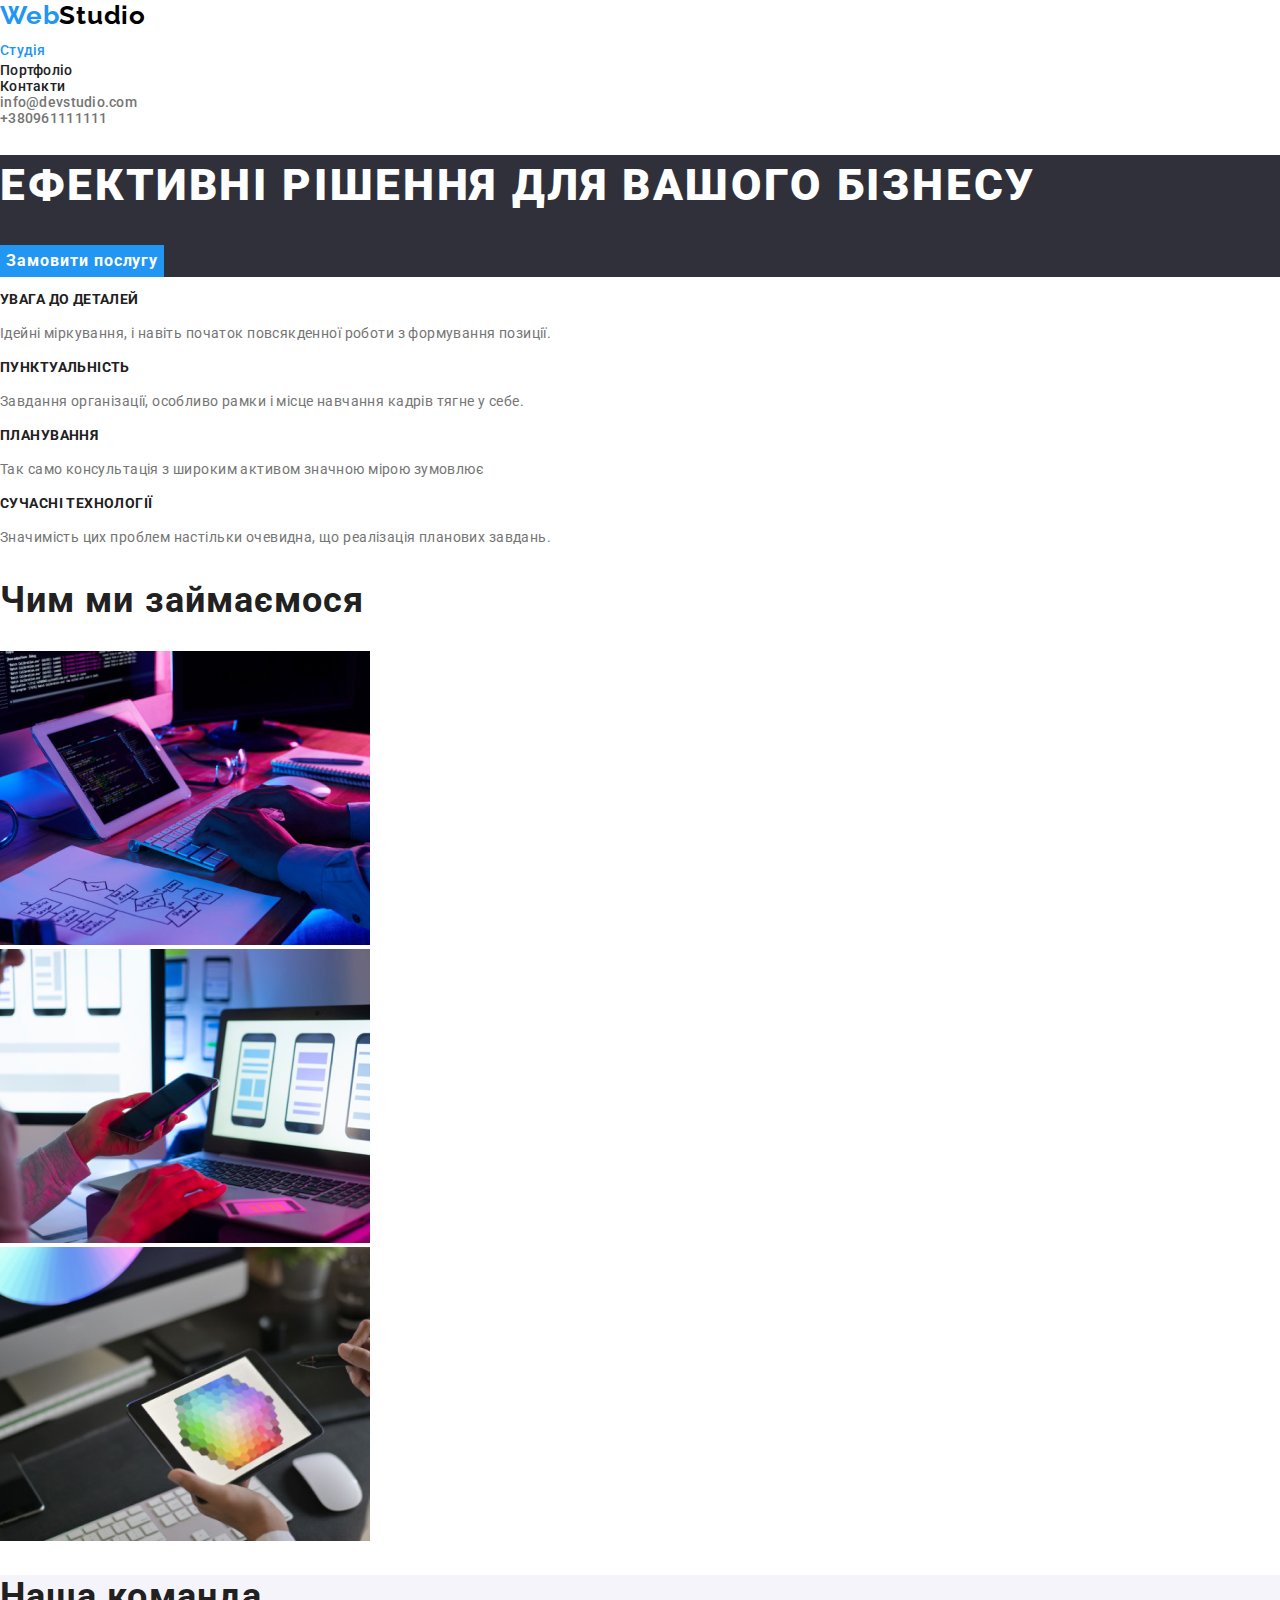
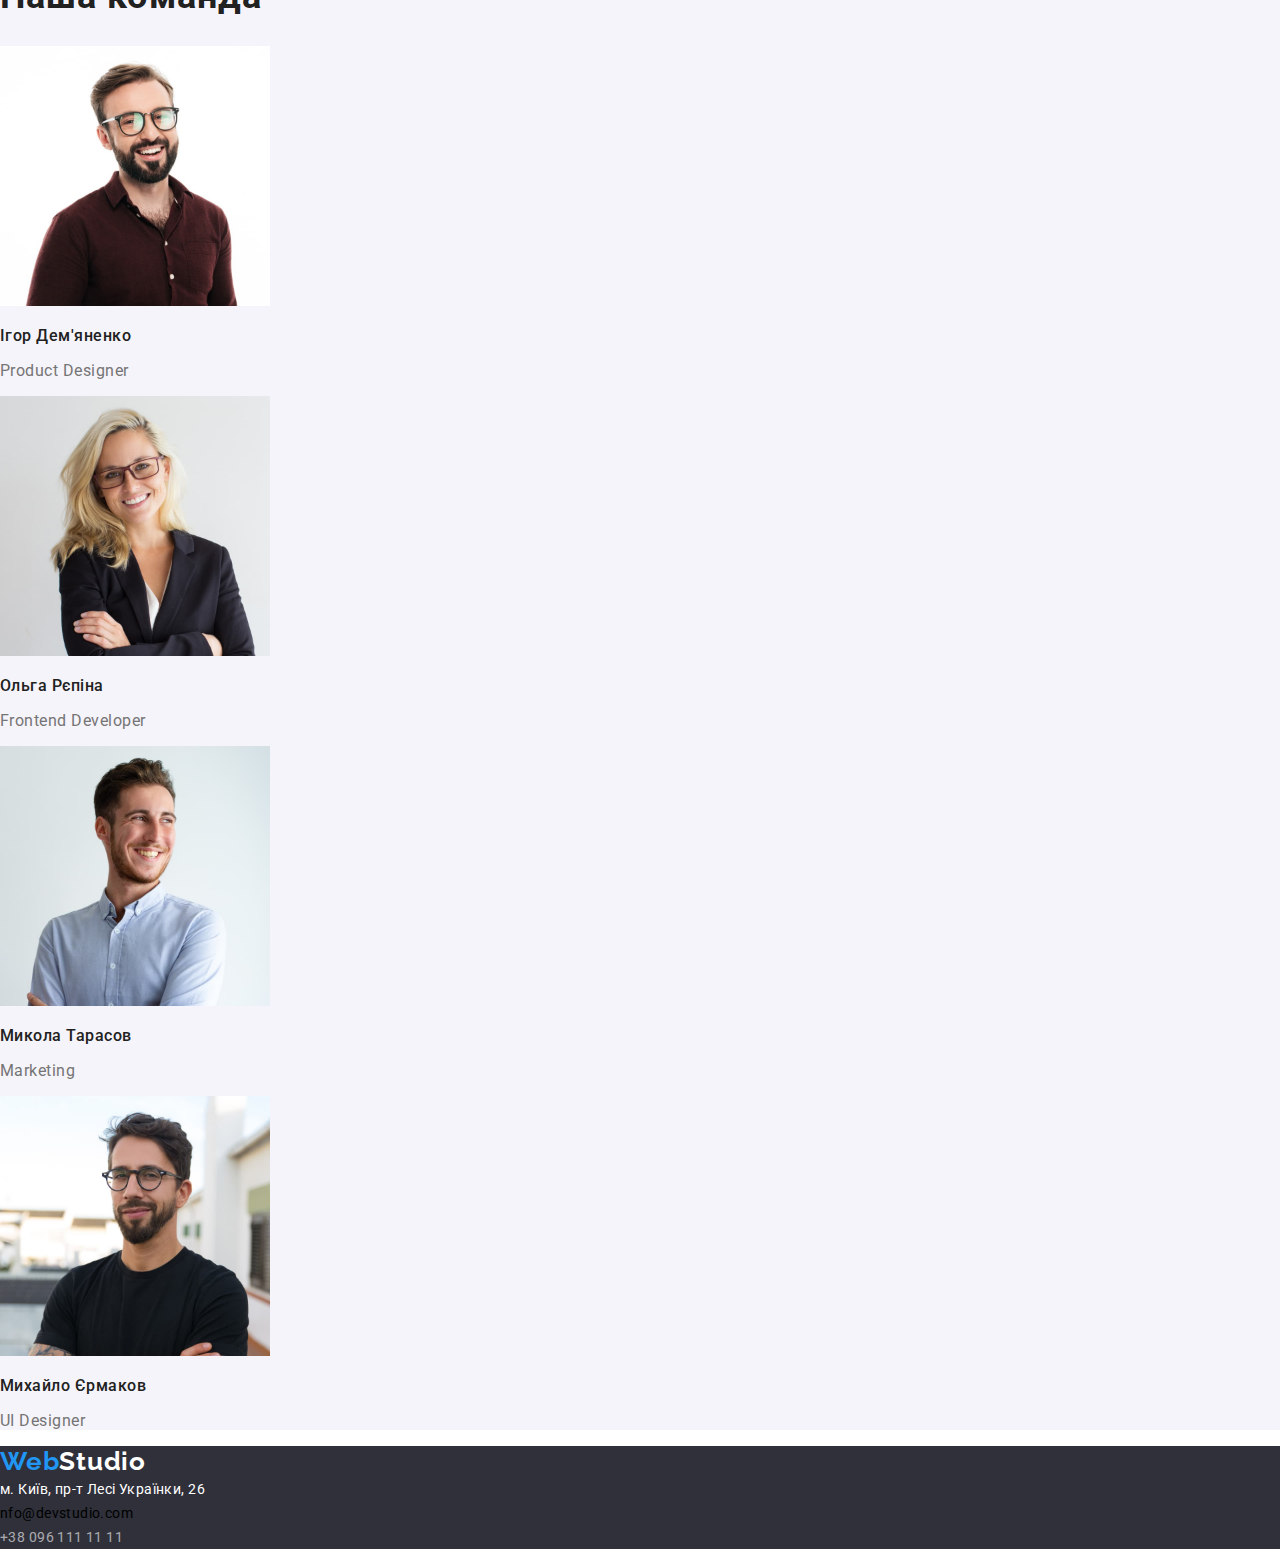
==== index.html @ 54fd188b "Initial commit" ====
<!DOCTYPE html>
<html lang="uk">
<head>
    <meta charset="UTF-8">
    <meta http-equiv="X-UA-Compatible" content="IE=edge">
    <meta name="viewport" content="width=device-width, initial-scale=1.0">
    <title>WebStudio</title>
    <link rel="preconnect" href="https://fonts.googleapis.com">
<link rel="preconnect" href="https://fonts.gstatic.com" crossorigin>
<link href="https://fonts.googleapis.com/css2?family=Raleway:wght@700&family=Roboto:wght@400;500;700;900&family=Tangerine:wght@700&display=swap" rel="stylesheet">
    <link rel="stylesheet" href="./css/styles.css" />
</head>
<body class="page">
   <header class="header">
    <a lang="en" class="logo" href="./index.html" target="_self" rel="noopener noreferrer">
        Web<span class="logo-header">Studio</span> 
    <nav class="nav">      
        <ul class="nav-list list">
            <li class="nav-item"><a class="link current" href="./index.html" target="_self" rel="noopener noreferrer">Студія</a></li>
            <li class="nav-item"><a class="link" href="./portfolio.html" target="_self" rel="noopener noreferrer">Портфоліо</a></li>
            <li class="nav-item"><a class="link" href="#">Контакти</a></li>
        </ul>
    </nav>
        <ul class="header-contacts list">
          <li class="contacts-item"><a class="link header-link"  href="mailto:info@devstudio.com">info@devstudio.com</a></li> 
           <li class="contacts-item"><a class="link"  href="tel:+380961111111">+380961111111</a></li> 
           
        </ul>
   </header>
   <main class="main">
    <section class="hero">
        <h1 class="hero-title">Ефективні рішення для вашого бізнесу</h1>
        <button class="button" type="button" value="">Замовити послугу</button>
    </section>
    <!--features-->
    <section class="features">
      <h2 hidden> Ососбливості</h2>
      <ul class="features-list list">
        <li class="features-item">
          <h3 class="features-subtitle">УВАГА ДО ДЕТАЛЕЙ</h3>
          <p class="text">Ідейні міркування, і навіть початок повсякденної роботи з формування позиції.</p>
        </li>
        <li class="features-item">
          <h3 class="features-subtitle">ПУНКТУАЛЬНІСТЬ</h3>
          <p class="text">Завдання організації, особливо рамки і місце навчання кадрів тягне у себе.</p>
        </li>
        <li class="features-item">
          <h3 class="features-subtitle">ПЛАНУВАННЯ</h3>
          <p class="text">Так само консультація з широким активом значною мірою зумовлює</p>
        </li>
        <li class="features-item">
          <h3 class="features-subtitle">СУЧАСНІ ТЕХНОЛОГІЇ</h3>
          <p class="text">Значимість цих проблем настільки очевидна, що реалізація планових завдань.</p>
        </li>
      </ul>
      </section>
    <!-- about-->
    <section class="about">
        <h2 class="about-title">Чим ми займаємося</h2>
        <ul class="about-list list">
            <li class="about-item">
              <img class="img" 
              src="./images/about/img1.jpg" alt="Пишемо код"
                width="370"
                height="294"/>
            </li>
            <li class="about-item">
              <img class="img" 
              src="./images/about/img2.jpg"
              alt="Создаэмо дизайн"
                width="370"
                height="294"/>
            </li>
            <li class="about-item">
              <img class="img"
              src="./images/about/img3.jpg"
              alt="Синхранізуємо девайси"
                width="370"
                height="294"/>
            </li>
        </ul>
    </section>
        <!-- our team-->
    <section class="team">
    <h2 class="team-title">Наша команда</h2>
    <ul class="team-list list">
        <li class="team-item">
          <img class="img"
            src="./images/our-team/img1.jpg" 
            alt="світловолосий чоловік"
            width="270"
            height="260"/>
            <h3 class="team-name">Ігор Дем'яненко</h3>
            <p class="team-aside" lang="en">Product Designer</p>
        </li>
        <li class="team-item">
            <img class="img"
            src="./images/our-team/img2.jpg" 
            alt="жінка в чорному жакеті"
            width="270"
            height="260"/>
            <h3 class="team-name">Ольга Рєпіна</h3>
            <p class="team-aside" lang="en">Frontend Developer</p>
        </li>
        <li class="team-item">
            <img class="img"
            src="./images/our-team/img3.jpg" 
            alt="чоловік в білій сорочці"
            width="270"
            height="260"/>
            <h3 class="team-name">Микола Тарасов</h3>
            <p class="team-aside" lang="en">Marketing</p>
        </li>
        <li class="team-item">
            <img class="img"
            src="./images/our-team/img4.jpg" 
            alt="темноволосий чоловік в окулярах"
            width="270"
            height="260"/>
            <h3 class="team-name">Михайло Єрмаков</h3>
            <p class="team-aside" lang="en">UI Designer</p>
        </li>
    </ul>
  </section>

    </main>
   
      <footer class="footer">
        <a lang="en" class="logo" href="./index.html" target="_self" rel="noopener noreferrer">
          Web<span class="logo-footer">Studio</span></a>
    
            <address class="contacts-adress">
              <ul class="address-list list">
                <li class="address-item">
                  <a class="link" href="https://goo.gl/maps/aSpXMpWNMVP75BuT6" target="_blank" rel="noopener no referrer"> м.
                    Київ, пр-т Лесі Українки, 26</a>
                </li>
                <li class="address-item-com">
                  <a class="link" href="mailto:info@devstudio.com">nfo@devstudio.com</a>
                </li>
                <li class="address-item-tel">
                    <a class="link" href="tel:+380961111111">+38 096 111 11 11</a>
                  </li>
              </ul>
            </address>
      </footer>
</body>
</html>
---- css/styles.css ----
:root{
    /* fonts */
--main-font:"Roboto",sans-serif;
--secondary-font:"Raleway",sans-serif;
    /* text colors */
--main-text-cl:rgba(33, 33, 33, 1);
--title-cl:rgba(255, 255, 255, 1);
--link-cl: rgba(117, 117, 117, 1);
--link-tel:rgba(255, 255, 255, 0.6);
/* background-color: ; */
--main-bg-cl:rgb(245, 245, 245) ;
--hero-cl: rgba(47, 48, 58, 1);
--team-cl:rgba(245, 244, 250, 1);
--footer-cl:rgba( 47, 48, 58, 1);
/* logo color */
--accent-cl:rgba( 33, 150, 243, 1);
--logo-cl:rgba(0, 0, 0, 1);
/* others */
}

.page {
   font-family: var(--main-font);
   color:var(--main-text-cl) ;
   background-color:var(--title-cl) ;
   margin: auto;
}
a {
    color: currentcolor;
    text-decoration: none;
}

.list {
    list-style: none;
    padding: 0;
    margin: 0;
}
.button {
    cursor: pointer;
}
/* header*/
.header{
    background-color: var(--title-cl);
}
.header .link:hover,
.header .link:focus {
    color: var(--accent-cl);
}
.logo{
    font-family: var(--secondary-font);
    font-size: 26px;
    line-height: calc(31 / 26);
    color: var(--accent-cl);
    font-weight: 700;
    letter-spacing: 0.03em;
}
.logo-header{
color:var(--logo-cl);
}
.nav{}

.nav-list .link.current {
    color: var(--accent-cl);
}
.nav-item{
    font-size: 14px;
    line-height: calc(16 / 14);
    color: var(--main-text-cl);
    font-weight: 500;
    letter-spacing: 0.02em;
}
.header-contacts {
    color: var(--link-cl);
}
.contacts-item{
    font-size: 14px;
    line-height: calc(16 / 14);
    font-weight: 500;
    letter-spacing: 0.02em;}
.main{}
.hero{
    background-color: var(--hero-cl);
}
.hero-title{
    font-size: 44px;
    line-height: calc(60 / 44);
    color: var(--title-cl);
    font-weight: 900;
    letter-spacing: 0.06em;
    text-transform: uppercase;
}
.button{
    background-color: var(--accent-cl);
    font-family: var(--main-font);
    font-size: 16px;
    line-height: calc(30 / 16);
    color: var(--title-cl);
    font-weight: 700;
    letter-spacing: 0.06em;
    border-style: none;
}
.btn-act:active:active,
.btn-act:hover:hover,
.btn-act:focus:focus {
    background-color: var(--accent-cl);
}
/* features */
.features{}
.features-list{}
.features-item{}

.features-subtitle{
    font-size: 14px;
    line-height: calc(16 / 14);
    color: var(--main-text-cl);
    font-weight: 700;
    letter-spacing: 0.03em;
    text-transform:uppercase;}
.text{
    font-size: 14px;
    line-height: calc(24 / 14);
    color: var(--link-cl);
    letter-spacing: 0.03em;}
/* about */
.about{}
.about-title{
    font-size: 36px;
    line-height: calc(42 / 36);
    color: var(--main-text-cl);
    font-weight: 700;
    letter-spacing: 0.03em;
}
.about-list{}  
.about-item {} 

/* our time */
.team{
    background-color: var(--team-cl);
}
.team-title{
    font-size: 36px;
    line-height: calc(42 / 36);
    color: var(--main-text-cl);
    font-weight: 700;
    letter-spacing: 0.03em;
}
.team-list{}
.team-item{}
.team-name{
    font-size: 16px;
    line-height: calc(19 / 16);
    color: var(--main-text-cl);
    font-weight: 500;
    letter-spacing: 0.03em;}
.team-aside{ 
    font-size: 16px;
    line-height: calc(19 / 16);
    color: var(--link-cl);
    letter-spacing: 0.03em;}
/* footer */
.footer{
background-color:var(--footer-cl) ;
}
.logo-footer{
    color: var(--title-cl);}
    
.footer .link:hover,
.footer .link:focus {
        color: var(--accent-cl);
    }
.contacts-adress{}
.address-list{}
.address-item{
    font-size: 14px;
    line-height: calc(24 / 14);
    color: var(--title-cl);
    letter-spacing: 0.03em;
    font-style: normal;
}
.address-item-com{
    color: var(--logo-cl);
    font-style: normal;
    font-weight: 400;
    font-size: 14px;
    line-height: calc(24 / 14);
    letter-spacing: 0.03em;
}
.address-item-tel{
    font-style: normal;
    font-weight: 400;
    font-size: 14px;
    line-height: calc(24 / 14);
    letter-spacing: 0.03em;
    color: var(--link-tel);
}


              /* portfolio*/
 .portfolio{}  
 .portfolio-button{
    cursor: pointer;}           
 .portfolio-btn{
    background-color: var(--team-cl);
    font-size: 16px;
    line-height: calc(26 / 16);
    color: var(--main-text-cl);
    font-weight: 500;
    letter-spacing: 0.03em;
 }
 .btn-act:hover,
 .btn-act:focus,
 .btn-act:active{
    background-color: var(--accent-cl);
 }
 .portfolio-list{

 }
 .portfolio-item{

 }
 .img{}
 .portfolio-heading{
    font-style: normal;
    font-weight: 700;
    font-size: 18px;
    line-height: calc(36/18);
    letter-spacing: 0.06em;
    color: var(--main-text-cl);
 }
 .portfolio-desc{
    font-style: normal;
    font-weight: 400;
    font-size: 16px;
    line-height: calc(30/16);
    letter-spacing: 0.03em;
    color: var(--link-cl);
 }
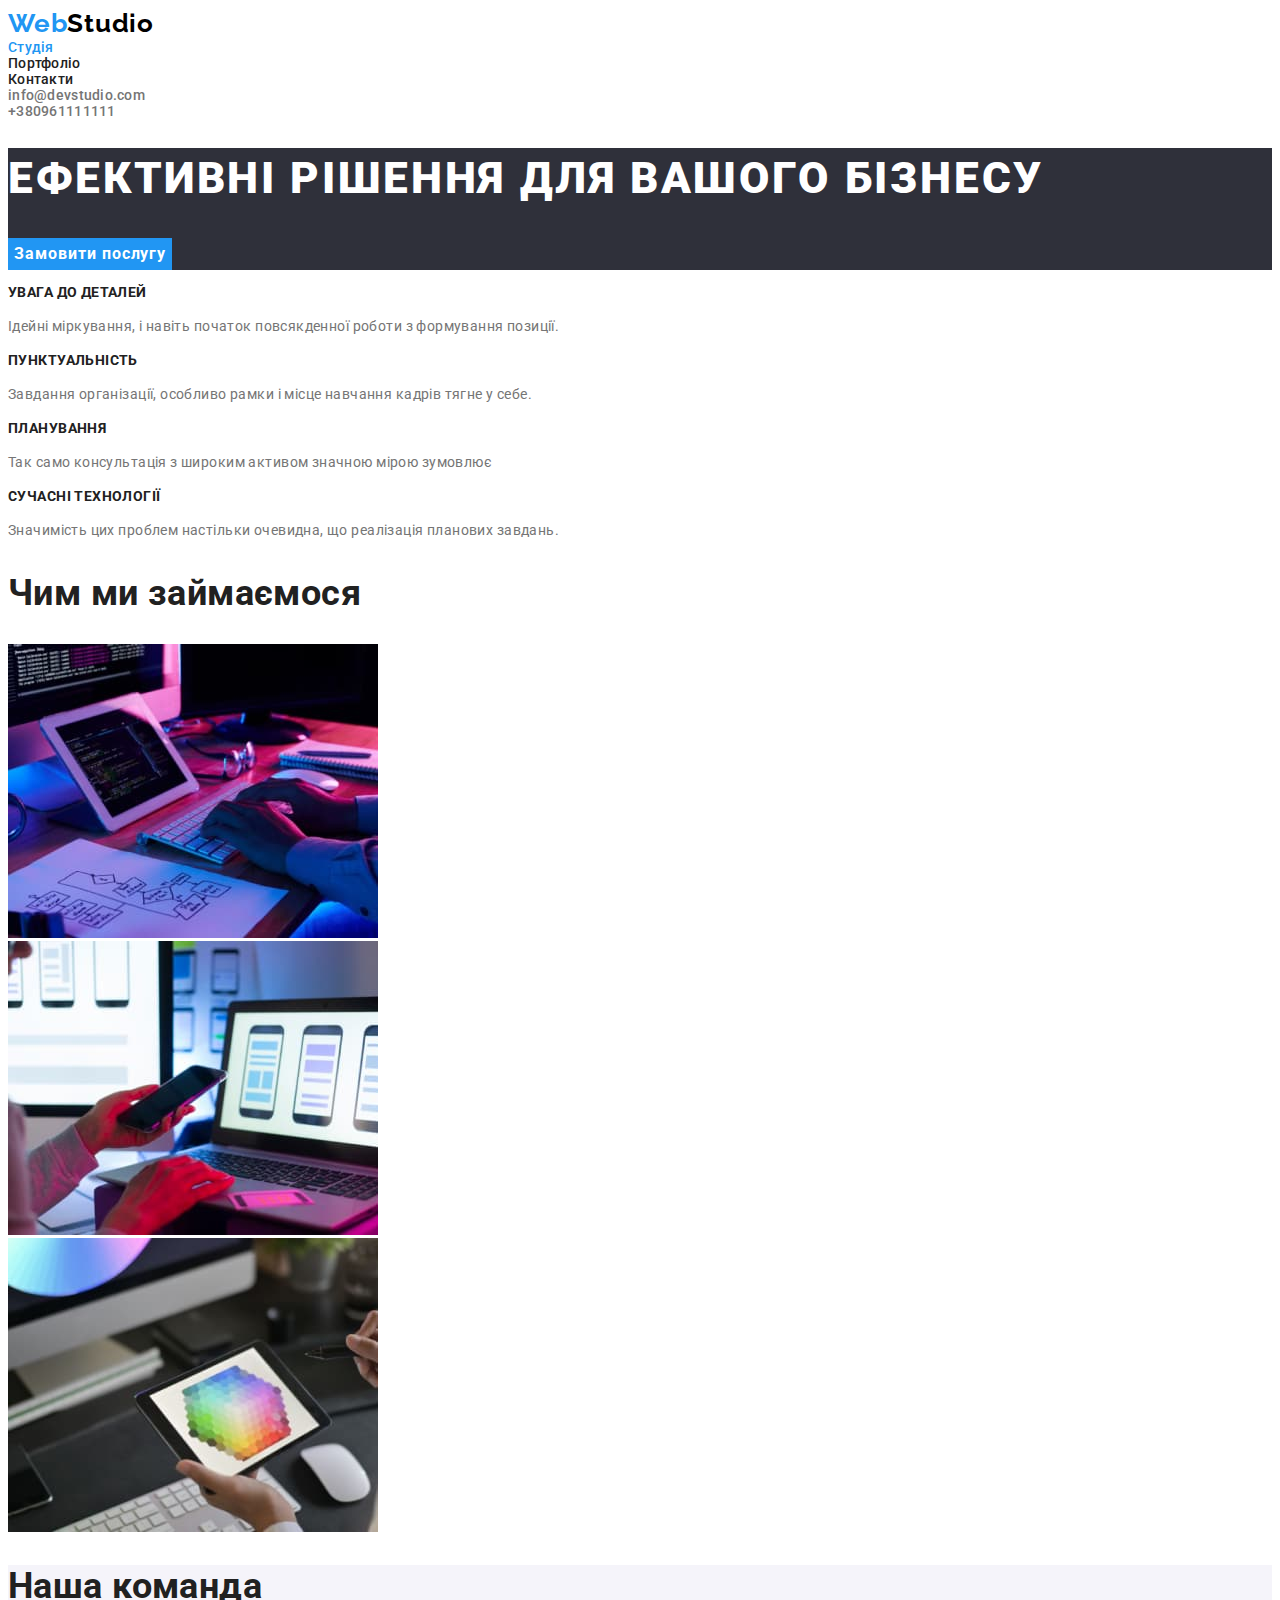
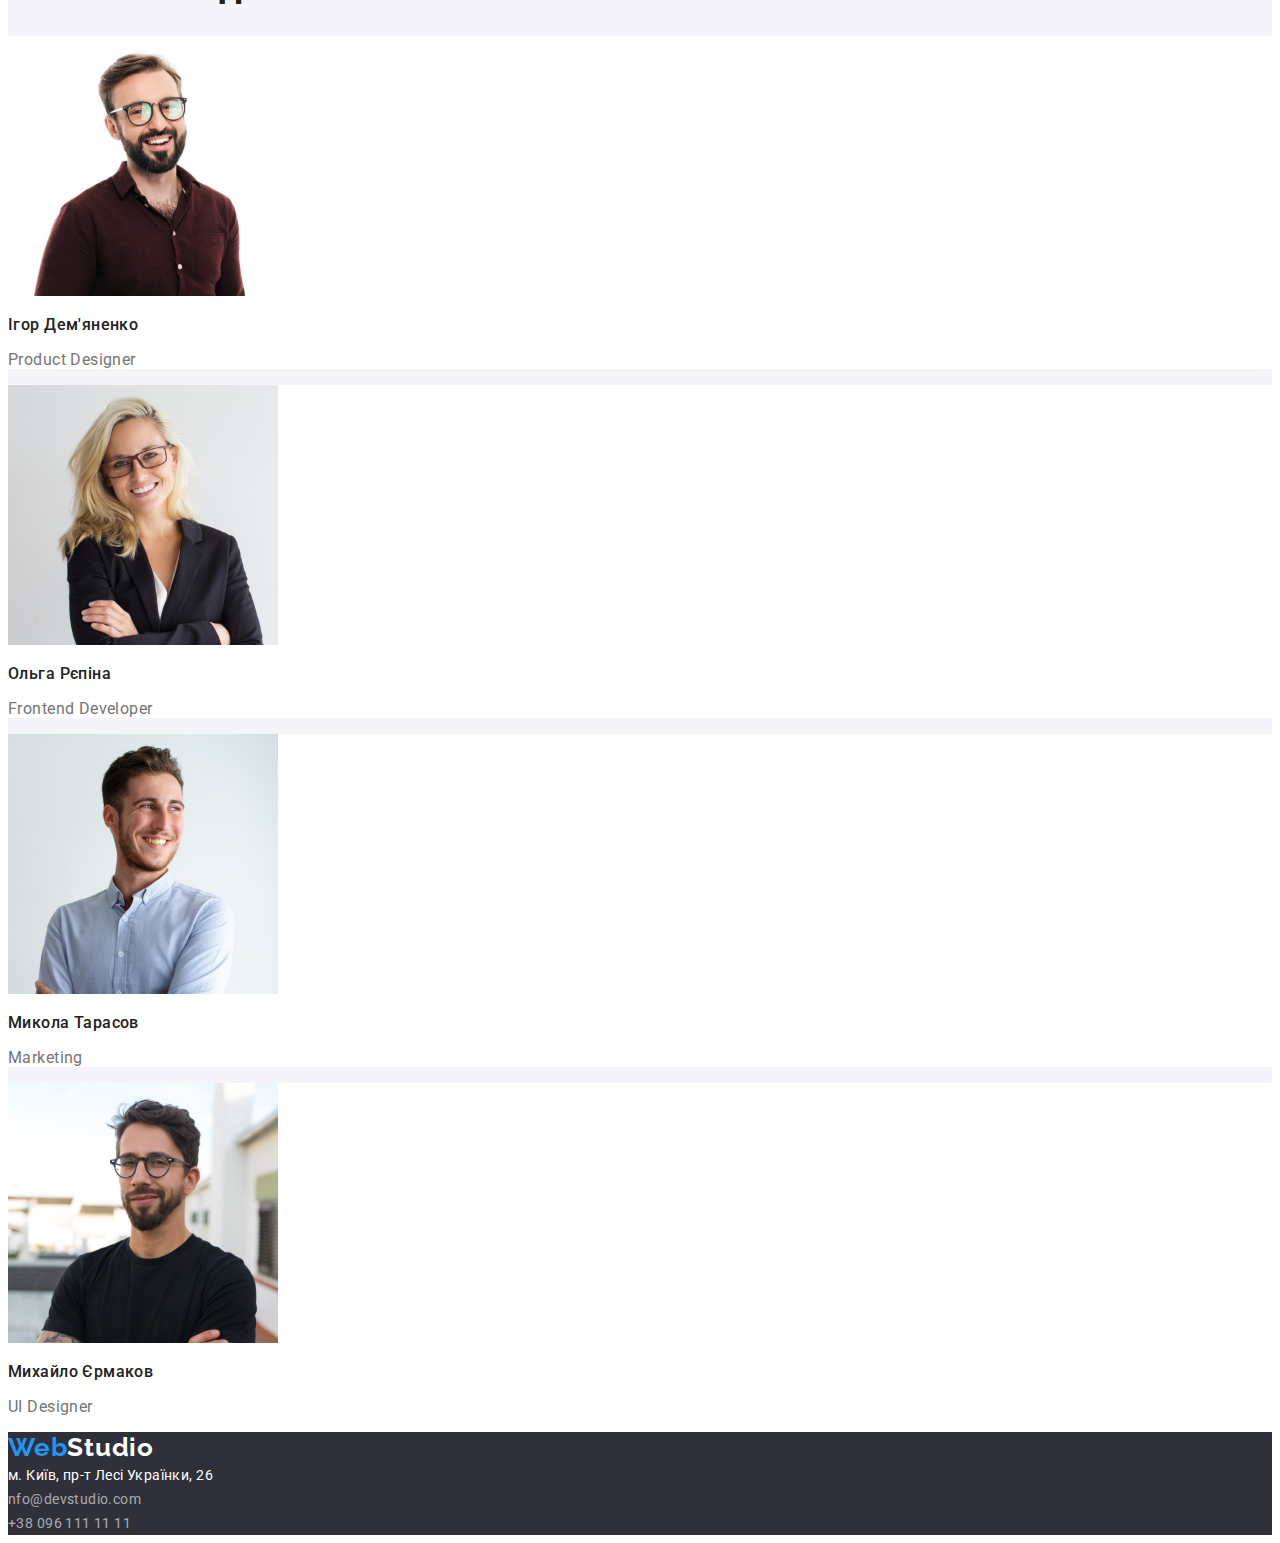
==== commit d277a76b: ")" ====
--- a/index.html
+++ b/index.html
@@ -13,7 +13,7 @@
 <body class="page">
    <header class="header">
     <a lang="en" class="logo" href="./index.html" target="_self" rel="noopener noreferrer">
-        Web<span class="logo-header">Studio</span> 
+        Web<span class="logo-header">Studio</span></a>
     <nav class="nav">      
         <ul class="nav-list list">
             <li class="nav-item"><a class="link current" href="./index.html" target="_self" rel="noopener noreferrer">Студія</a></li>
@@ -30,26 +30,26 @@
    <main class="main">
     <section class="hero">
         <h1 class="hero-title">Ефективні рішення для вашого бізнесу</h1>
-        <button class="button" type="button" value="">Замовити послугу</button>
+        <button class="hero-button" type="button" value="">Замовити послугу</button>
     </section>
     <!--features-->
     <section class="features">
-      <h2 hidden> Ососбливості</h2>
+      <h2 class="visually-hidden"> Ососбливості</h2>
       <ul class="features-list list">
         <li class="features-item">
-          <h3 class="features-subtitle">УВАГА ДО ДЕТАЛЕЙ</h3>
+          <h3 class="features-subtitle">Увага до деталей</h3>
           <p class="text">Ідейні міркування, і навіть початок повсякденної роботи з формування позиції.</p>
         </li>
         <li class="features-item">
-          <h3 class="features-subtitle">ПУНКТУАЛЬНІСТЬ</h3>
+          <h3 class="features-subtitle">Пунктуальність</h3>
           <p class="text">Завдання організації, особливо рамки і місце навчання кадрів тягне у себе.</p>
         </li>
         <li class="features-item">
-          <h3 class="features-subtitle">ПЛАНУВАННЯ</h3>
+          <h3 class="features-subtitle">Планування</h3>
           <p class="text">Так само консультація з широким активом значною мірою зумовлює</p>
         </li>
         <li class="features-item">
-          <h3 class="features-subtitle">СУЧАСНІ ТЕХНОЛОГІЇ</h3>
+          <h3 class="features-subtitle">Сучасні технології</h3>
           <p class="text">Значимість цих проблем настільки очевидна, що реалізація планових завдань.</p>
         </li>
       </ul>
--- a/css/styles.css
+++ b/css/styles.css
@@ -12,17 +12,19 @@
 --hero-cl: rgba(47, 48, 58, 1);
 --team-cl:rgba(245, 244, 250, 1);
 --footer-cl:rgba( 47, 48, 58, 1);
+--act-hero-btn:rgba(24, 140, 232, 1);
 /* logo color */
 --accent-cl:rgba( 33, 150, 243, 1);
 --logo-cl:rgba(0, 0, 0, 1);
 /* others */
 }
 
-.page {
-   font-family: var(--main-font);
-   color:var(--main-text-cl) ;
-   background-color:var(--title-cl) ;
-   margin: auto;
+body {
+    font-size: 14px;
+    font-family:var(--main-font);
+    letter-spacing: 0.03em;
+    color: var(--main-text-cl);
+    background-color: var(--title-cl);
 }
 a {
     color: currentcolor;
@@ -34,9 +36,8 @@
     padding: 0;
     margin: 0;
 }
-.button {
-    cursor: pointer;
-}
+
+    
 /* header*/
 .header{
     background-color: var(--title-cl);
@@ -88,7 +89,7 @@
     letter-spacing: 0.06em;
     text-transform: uppercase;
 }
-.button{
+.hero-button{
     background-color: var(--accent-cl);
     font-family: var(--main-font);
     font-size: 16px;
@@ -97,13 +98,27 @@
     font-weight: 700;
     letter-spacing: 0.06em;
     border-style: none;
-}
-.btn-act:active:active,
-.btn-act:hover:hover,
-.btn-act:focus:focus {
-    background-color: var(--accent-cl);
-}
+    cursor: pointer;
+}
+.hero-button:active,
+.hero-button:hover,
+.hero-button:focus {
+    background-color:var(--act-hero-btn) ;
+}
+
 /* features */
+.visually-hidden{
+        position: absolute;
+        white-space: nowrap;
+        width: 1px;
+        height: 1px;
+        overflow: hidden;
+        border: 0;
+        padding: 0;
+        clip: rect(0 0 0 0);
+        clip-path: inset(50%);
+        margin: -1px;
+    }
 .features{}
 .features-list{}
 .features-item{}
@@ -113,13 +128,12 @@
     line-height: calc(16 / 14);
     color: var(--main-text-cl);
     font-weight: 700;
-    letter-spacing: 0.03em;
     text-transform:uppercase;}
 .text{
     font-size: 14px;
     line-height: calc(24 / 14);
     color: var(--link-cl);
-    letter-spacing: 0.03em;}
+}
 /* about */
 .about{}
 .about-title{
@@ -127,7 +141,6 @@
     line-height: calc(42 / 36);
     color: var(--main-text-cl);
     font-weight: 700;
-    letter-spacing: 0.03em;
 }
 .about-list{}  
 .about-item {} 
@@ -138,24 +151,25 @@
 }
 .team-title{
     font-size: 36px;
-    line-height: calc(42 / 36);
-    color: var(--main-text-cl);
-    font-weight: 700;
-    letter-spacing: 0.03em;
+    line-height: calc(42/36);
+    color: var(--main-text-cl);
+    font-weight: 700;
 }
 .team-list{}
-.team-item{}
+.team-item{
+    background-color:var(--title-cl) ;
+}
 .team-name{
     font-size: 16px;
     line-height: calc(19 / 16);
     color: var(--main-text-cl);
     font-weight: 500;
-    letter-spacing: 0.03em;}
+}
 .team-aside{ 
     font-size: 16px;
     line-height: calc(19 / 16);
     color: var(--link-cl);
-    letter-spacing: 0.03em;}
+    }
 /* footer */
 .footer{
 background-color:var(--footer-cl) ;
@@ -177,7 +191,7 @@
     font-style: normal;
 }
 .address-item-com{
-    color: var(--logo-cl);
+    color: var(--link-tel);
     font-style: normal;
     font-weight: 400;
     font-size: 14px;
@@ -199,17 +213,20 @@
  .portfolio-button{
     cursor: pointer;}           
  .portfolio-btn{
+    font-family:var(--main-font) ;
     background-color: var(--team-cl);
     font-size: 16px;
     line-height: calc(26 / 16);
     color: var(--main-text-cl);
     font-weight: 500;
     letter-spacing: 0.03em;
- }
- .btn-act:hover,
- .btn-act:focus,
- .btn-act:active{
+    cursor: pointer;
+ }
+ .portfolio-btn:hover,
+ .portfolio-btn:focus,
+ .portfolio-btn:active{
     background-color: var(--accent-cl);
+    color:var(--title-cl);
  }
  .portfolio-list{
 
@@ -231,6 +248,5 @@
     font-weight: 400;
     font-size: 16px;
     line-height: calc(30/16);
-    letter-spacing: 0.03em;
     color: var(--link-cl);
  }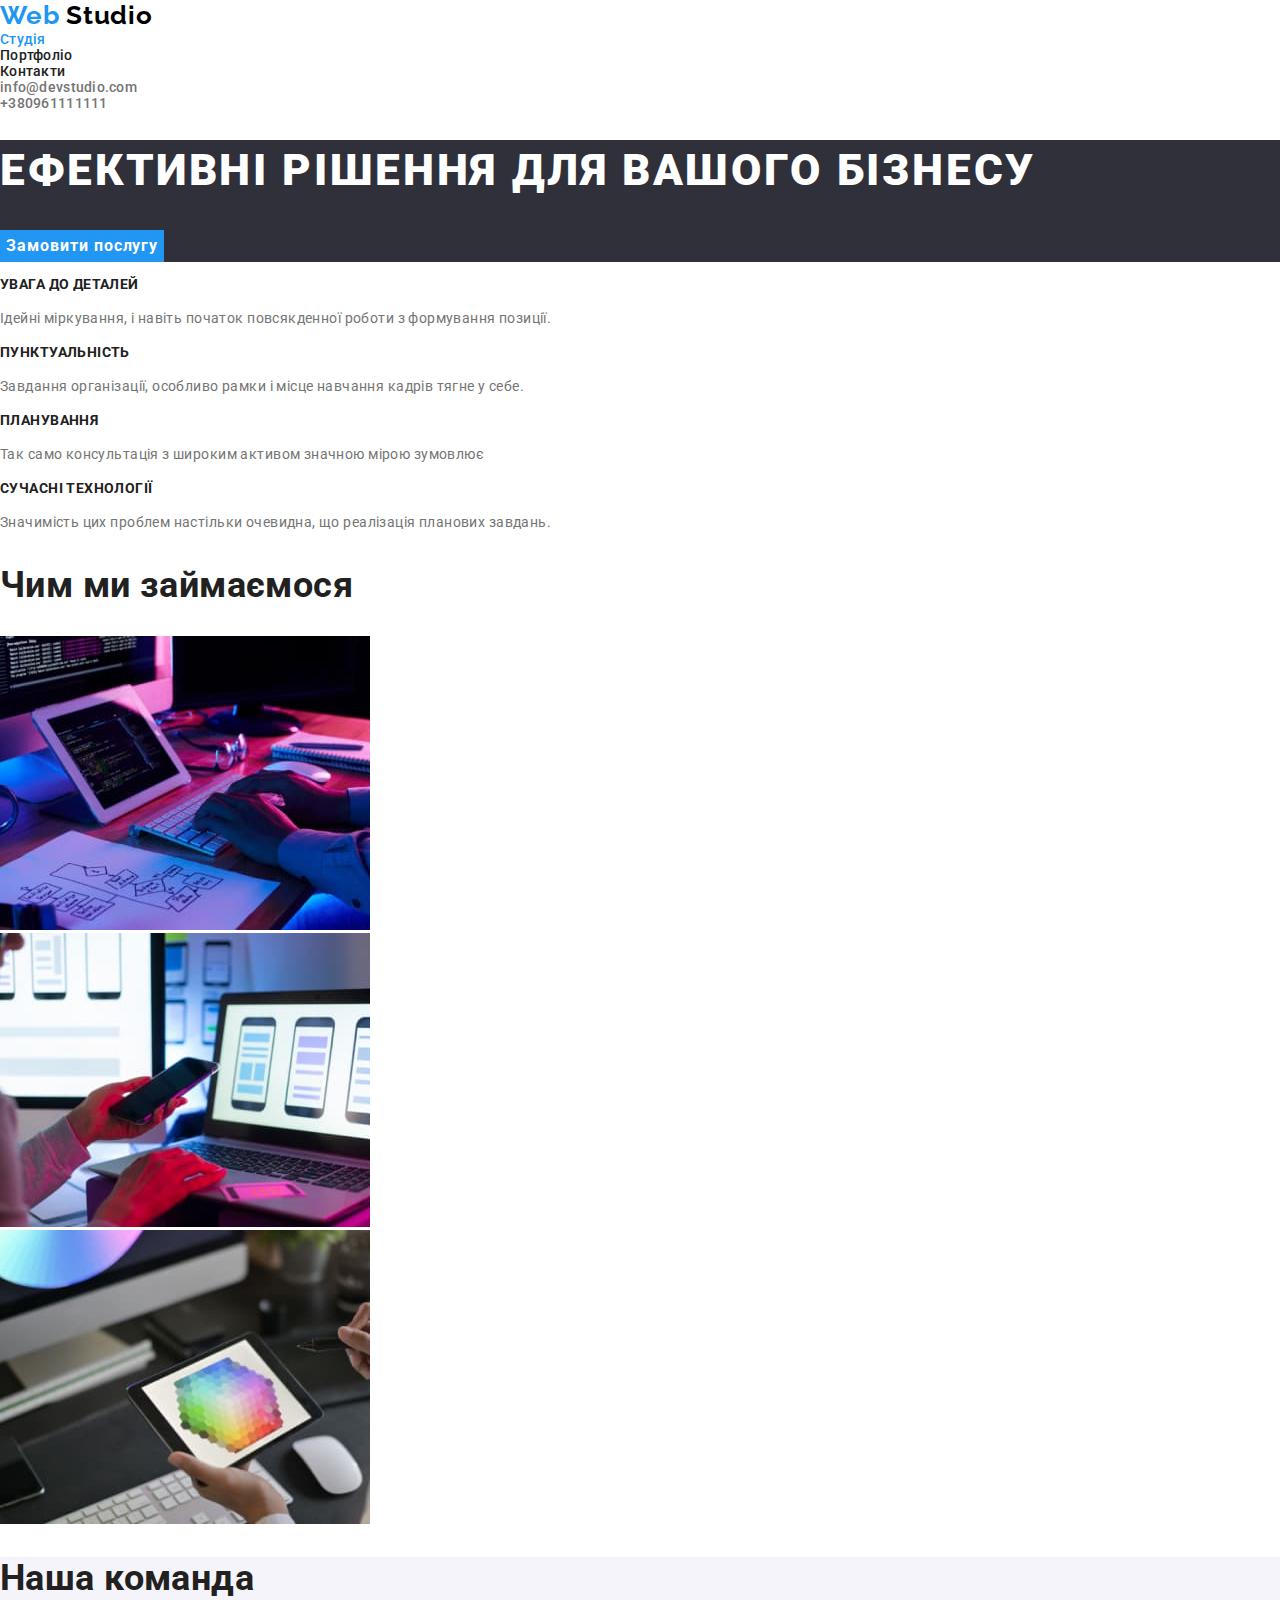
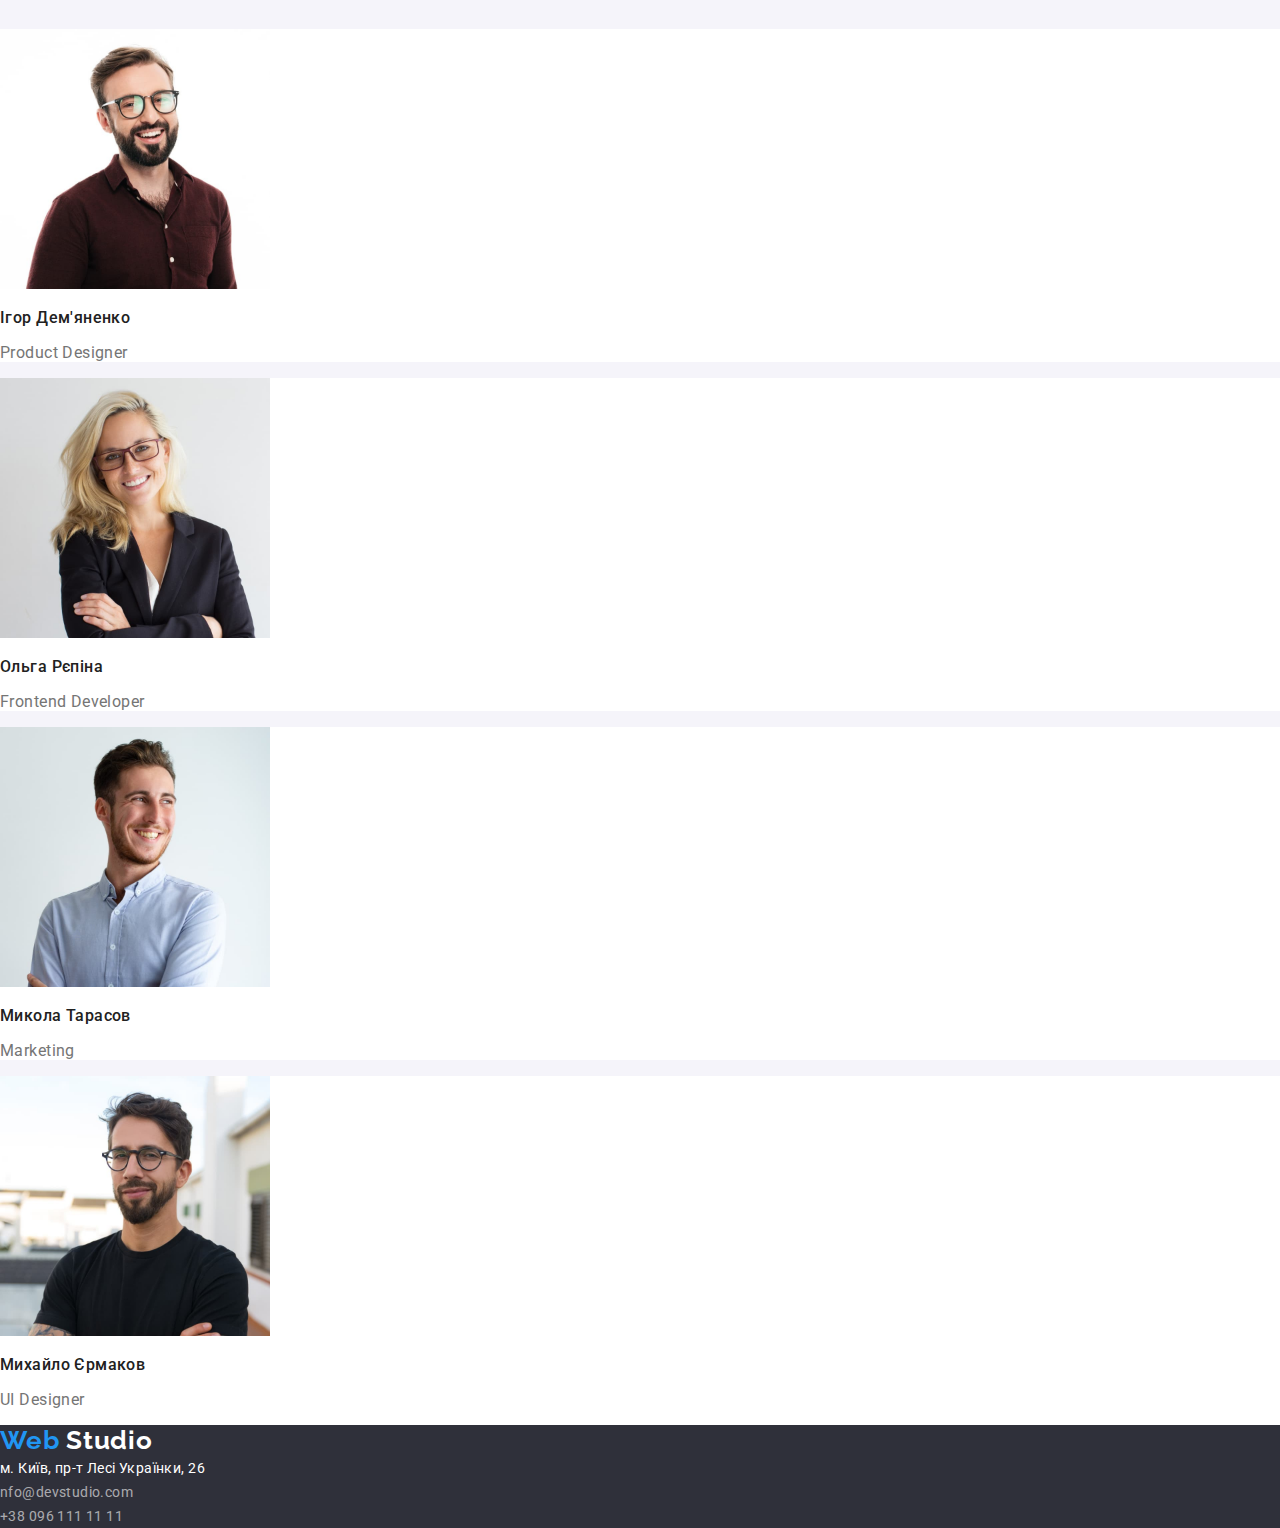
==== commit 362a76c4: "ptettierrc" ====
--- a/index.html
+++ b/index.html
@@ -1,148 +1,194 @@
 <!DOCTYPE html>
 <html lang="uk">
-<head>
-    <meta charset="UTF-8">
-    <meta http-equiv="X-UA-Compatible" content="IE=edge">
-    <meta name="viewport" content="width=device-width, initial-scale=1.0">
+  <head>
+    <meta charset="UTF-8" />
+    <meta http-equiv="X-UA-Compatible" content="IE=edge" />
+    <meta name="viewport" content="width=device-width, initial-scale=1.0" />
     <title>WebStudio</title>
-    <link rel="preconnect" href="https://fonts.googleapis.com">
-<link rel="preconnect" href="https://fonts.gstatic.com" crossorigin>
-<link href="https://fonts.googleapis.com/css2?family=Raleway:wght@700&family=Roboto:wght@400;500;700;900&family=Tangerine:wght@700&display=swap" rel="stylesheet">
+    <link rel="preconnect" href="https://fonts.googleapis.com" />
+    <link rel="preconnect" href="https://fonts.gstatic.com" crossorigin />
+    <link
+      href="https://fonts.googleapis.com/css2?family=Raleway:wght@700&family=Roboto:wght@400;500;700;900&family=Tangerine:wght@700&display=swap"
+      rel="stylesheet"
+    />
+    <link
+      rel="stylesheet"
+      href="https://cdnjs.cloudflare.com/ajax/libs/modern-normalize/1.1.0/modern-normalize.min.css"
+    />
     <link rel="stylesheet" href="./css/styles.css" />
-</head>
-<body class="page">
-   <header class="header">
-    <a lang="en" class="logo" href="./index.html" target="_self" rel="noopener noreferrer">
-        Web<span class="logo-header">Studio</span></a>
-    <nav class="nav">      
+  </head>
+  <body class="page">
+    <header class="header">
+      <a lang="en" class="logo" href="./index.html" target="_self" rel="noopener noreferrer">
+        Web
+        <span class="logo-header">Studio</span>
+      </a>
+      <nav class="nav">
         <ul class="nav-list list">
-            <li class="nav-item"><a class="link current" href="./index.html" target="_self" rel="noopener noreferrer">Студія</a></li>
-            <li class="nav-item"><a class="link" href="./portfolio.html" target="_self" rel="noopener noreferrer">Портфоліо</a></li>
-            <li class="nav-item"><a class="link" href="#">Контакти</a></li>
+          <li class="nav-item">
+            <a class="link current" href="./index.html" target="_self" rel="noopener noreferrer">
+              Студія
+            </a>
+          </li>
+          <li class="nav-item">
+            <a class="link" href="./portfolio.html" target="_self" rel="noopener noreferrer">
+              Портфоліо
+            </a>
+          </li>
+          <li class="nav-item"><a class="link" href="#">Контакти</a></li>
         </ul>
-    </nav>
-        <ul class="header-contacts list">
-          <li class="contacts-item"><a class="link header-link"  href="mailto:info@devstudio.com">info@devstudio.com</a></li> 
-           <li class="contacts-item"><a class="link"  href="tel:+380961111111">+380961111111</a></li> 
-           
-        </ul>
-   </header>
-   <main class="main">
-    <section class="hero">
+      </nav>
+      <ul class="header-contacts list">
+        <li class="contacts-item">
+          <a class="link header-link" href="mailto:info@devstudio.com">info@devstudio.com</a>
+        </li>
+        <li class="contacts-item"><a class="link" href="tel:+380961111111">+380961111111</a></li>
+      </ul>
+    </header>
+    <main class="main">
+      <section class="hero">
         <h1 class="hero-title">Ефективні рішення для вашого бізнесу</h1>
         <button class="hero-button" type="button" value="">Замовити послугу</button>
-    </section>
-    <!--features-->
-    <section class="features">
-      <h2 class="visually-hidden"> Ососбливості</h2>
-      <ul class="features-list list">
-        <li class="features-item">
-          <h3 class="features-subtitle">Увага до деталей</h3>
-          <p class="text">Ідейні міркування, і навіть початок повсякденної роботи з формування позиції.</p>
-        </li>
-        <li class="features-item">
-          <h3 class="features-subtitle">Пунктуальність</h3>
-          <p class="text">Завдання організації, особливо рамки і місце навчання кадрів тягне у себе.</p>
-        </li>
-        <li class="features-item">
-          <h3 class="features-subtitle">Планування</h3>
-          <p class="text">Так само консультація з широким активом значною мірою зумовлює</p>
-        </li>
-        <li class="features-item">
-          <h3 class="features-subtitle">Сучасні технології</h3>
-          <p class="text">Значимість цих проблем настільки очевидна, що реалізація планових завдань.</p>
-        </li>
-      </ul>
       </section>
-    <!-- about-->
-    <section class="about">
+      <!--features-->
+      <section class="features">
+        <h2 class="visually-hidden">Ососбливості</h2>
+        <ul class="features-list list">
+          <li class="features-item">
+            <h3 class="features-subtitle">Увага до деталей</h3>
+            <p class="text">
+              Ідейні міркування, і навіть початок повсякденної роботи з формування позиції.
+            </p>
+          </li>
+          <li class="features-item">
+            <h3 class="features-subtitle">Пунктуальність</h3>
+            <p class="text">
+              Завдання організації, особливо рамки і місце навчання кадрів тягне у себе.
+            </p>
+          </li>
+          <li class="features-item">
+            <h3 class="features-subtitle">Планування</h3>
+            <p class="text">Так само консультація з широким активом значною мірою зумовлює</p>
+          </li>
+          <li class="features-item">
+            <h3 class="features-subtitle">Сучасні технології</h3>
+            <p class="text">
+              Значимість цих проблем настільки очевидна, що реалізація планових завдань.
+            </p>
+          </li>
+        </ul>
+      </section>
+      <!-- about-->
+      <section class="about">
         <h2 class="about-title">Чим ми займаємося</h2>
         <ul class="about-list list">
-            <li class="about-item">
-              <img class="img" 
-              src="./images/about/img1.jpg" alt="Пишемо код"
-                width="370"
-                height="294"/>
-            </li>
-            <li class="about-item">
-              <img class="img" 
+          <li class="about-item">
+            <img
+              class="img"
+              src="./images/about/img1.jpg"
+              alt="Пишемо код"
+              width="370"
+              height="294"
+            />
+          </li>
+          <li class="about-item">
+            <img
+              class="img"
               src="./images/about/img2.jpg"
               alt="Создаэмо дизайн"
-                width="370"
-                height="294"/>
-            </li>
-            <li class="about-item">
-              <img class="img"
+              width="370"
+              height="294"
+            />
+          </li>
+          <li class="about-item">
+            <img
+              class="img"
               src="./images/about/img3.jpg"
               alt="Синхранізуємо девайси"
-                width="370"
-                height="294"/>
-            </li>
+              width="370"
+              height="294"
+            />
+          </li>
         </ul>
-    </section>
-        <!-- our team-->
-    <section class="team">
-    <h2 class="team-title">Наша команда</h2>
-    <ul class="team-list list">
-        <li class="team-item">
-          <img class="img"
-            src="./images/our-team/img1.jpg" 
-            alt="світловолосий чоловік"
-            width="270"
-            height="260"/>
+      </section>
+      <!-- our team-->
+      <section class="team">
+        <h2 class="team-title">Наша команда</h2>
+        <ul class="team-list list">
+          <li class="team-item">
+            <img
+              class="img"
+              src="./images/our-team/img1.jpg"
+              alt="світловолосий чоловік"
+              width="270"
+              height="260"
+            />
             <h3 class="team-name">Ігор Дем'яненко</h3>
             <p class="team-aside" lang="en">Product Designer</p>
-        </li>
-        <li class="team-item">
-            <img class="img"
-            src="./images/our-team/img2.jpg" 
-            alt="жінка в чорному жакеті"
-            width="270"
-            height="260"/>
+          </li>
+          <li class="team-item">
+            <img
+              class="img"
+              src="./images/our-team/img2.jpg"
+              alt="жінка в чорному жакеті"
+              width="270"
+              height="260"
+            />
             <h3 class="team-name">Ольга Рєпіна</h3>
             <p class="team-aside" lang="en">Frontend Developer</p>
-        </li>
-        <li class="team-item">
-            <img class="img"
-            src="./images/our-team/img3.jpg" 
-            alt="чоловік в білій сорочці"
-            width="270"
-            height="260"/>
+          </li>
+          <li class="team-item">
+            <img
+              class="img"
+              src="./images/our-team/img3.jpg"
+              alt="чоловік в білій сорочці"
+              width="270"
+              height="260"
+            />
             <h3 class="team-name">Микола Тарасов</h3>
             <p class="team-aside" lang="en">Marketing</p>
-        </li>
-        <li class="team-item">
-            <img class="img"
-            src="./images/our-team/img4.jpg" 
-            alt="темноволосий чоловік в окулярах"
-            width="270"
-            height="260"/>
+          </li>
+          <li class="team-item">
+            <img
+              class="img"
+              src="./images/our-team/img4.jpg"
+              alt="темноволосий чоловік в окулярах"
+              width="270"
+              height="260"
+            />
             <h3 class="team-name">Михайло Єрмаков</h3>
             <p class="team-aside" lang="en">UI Designer</p>
-        </li>
-    </ul>
-  </section>
+          </li>
+        </ul>
+      </section>
+    </main>
 
-    </main>
-   
-      <footer class="footer">
-        <a lang="en" class="logo" href="./index.html" target="_self" rel="noopener noreferrer">
-          Web<span class="logo-footer">Studio</span></a>
-    
-            <address class="contacts-adress">
-              <ul class="address-list list">
-                <li class="address-item">
-                  <a class="link" href="https://goo.gl/maps/aSpXMpWNMVP75BuT6" target="_blank" rel="noopener no referrer"> м.
-                    Київ, пр-т Лесі Українки, 26</a>
-                </li>
-                <li class="address-item-com">
-                  <a class="link" href="mailto:info@devstudio.com">nfo@devstudio.com</a>
-                </li>
-                <li class="address-item-tel">
-                    <a class="link" href="tel:+380961111111">+38 096 111 11 11</a>
-                  </li>
-              </ul>
-            </address>
-      </footer>
-</body>
-</html>+    <footer class="footer">
+      <a lang="en" class="logo" href="./index.html" target="_self" rel="noopener noreferrer">
+        Web
+        <span class="logo-footer">Studio</span>
+      </a>
+
+      <address class="contacts-adress">
+        <ul class="address-list list">
+          <li class="address-item">
+            <a
+              class="link"
+              href="https://goo.gl/maps/aSpXMpWNMVP75BuT6"
+              target="_blank"
+              rel="noopener no referrer"
+            >
+              м. Київ, пр-т Лесі Українки, 26
+            </a>
+          </li>
+          <li class="address-item-com">
+            <a class="link" href="mailto:info@devstudio.com">nfo@devstudio.com</a>
+          </li>
+          <li class="address-item-tel">
+            <a class="link" href="tel:+380961111111">+38 096 111 11 11</a>
+          </li>
+        </ul>
+      </address>
+    </footer>
+  </body>
+</html>
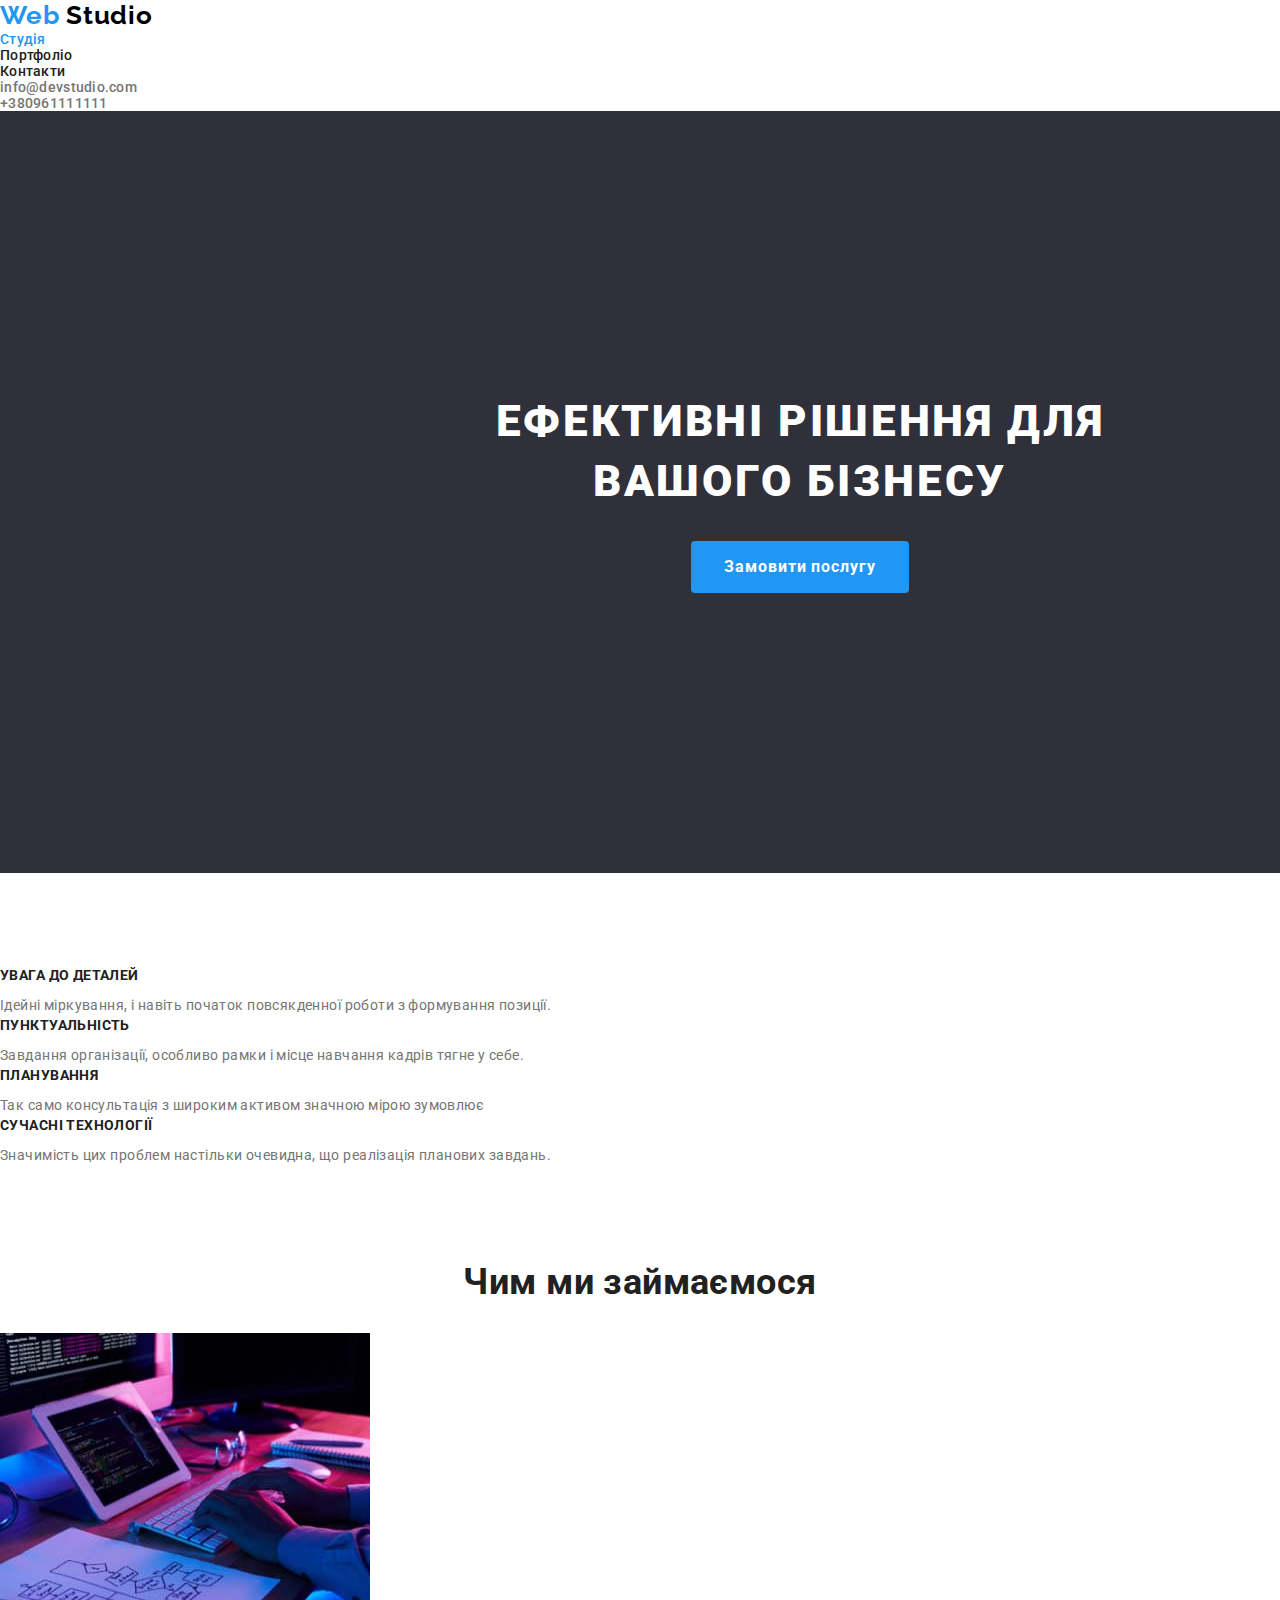
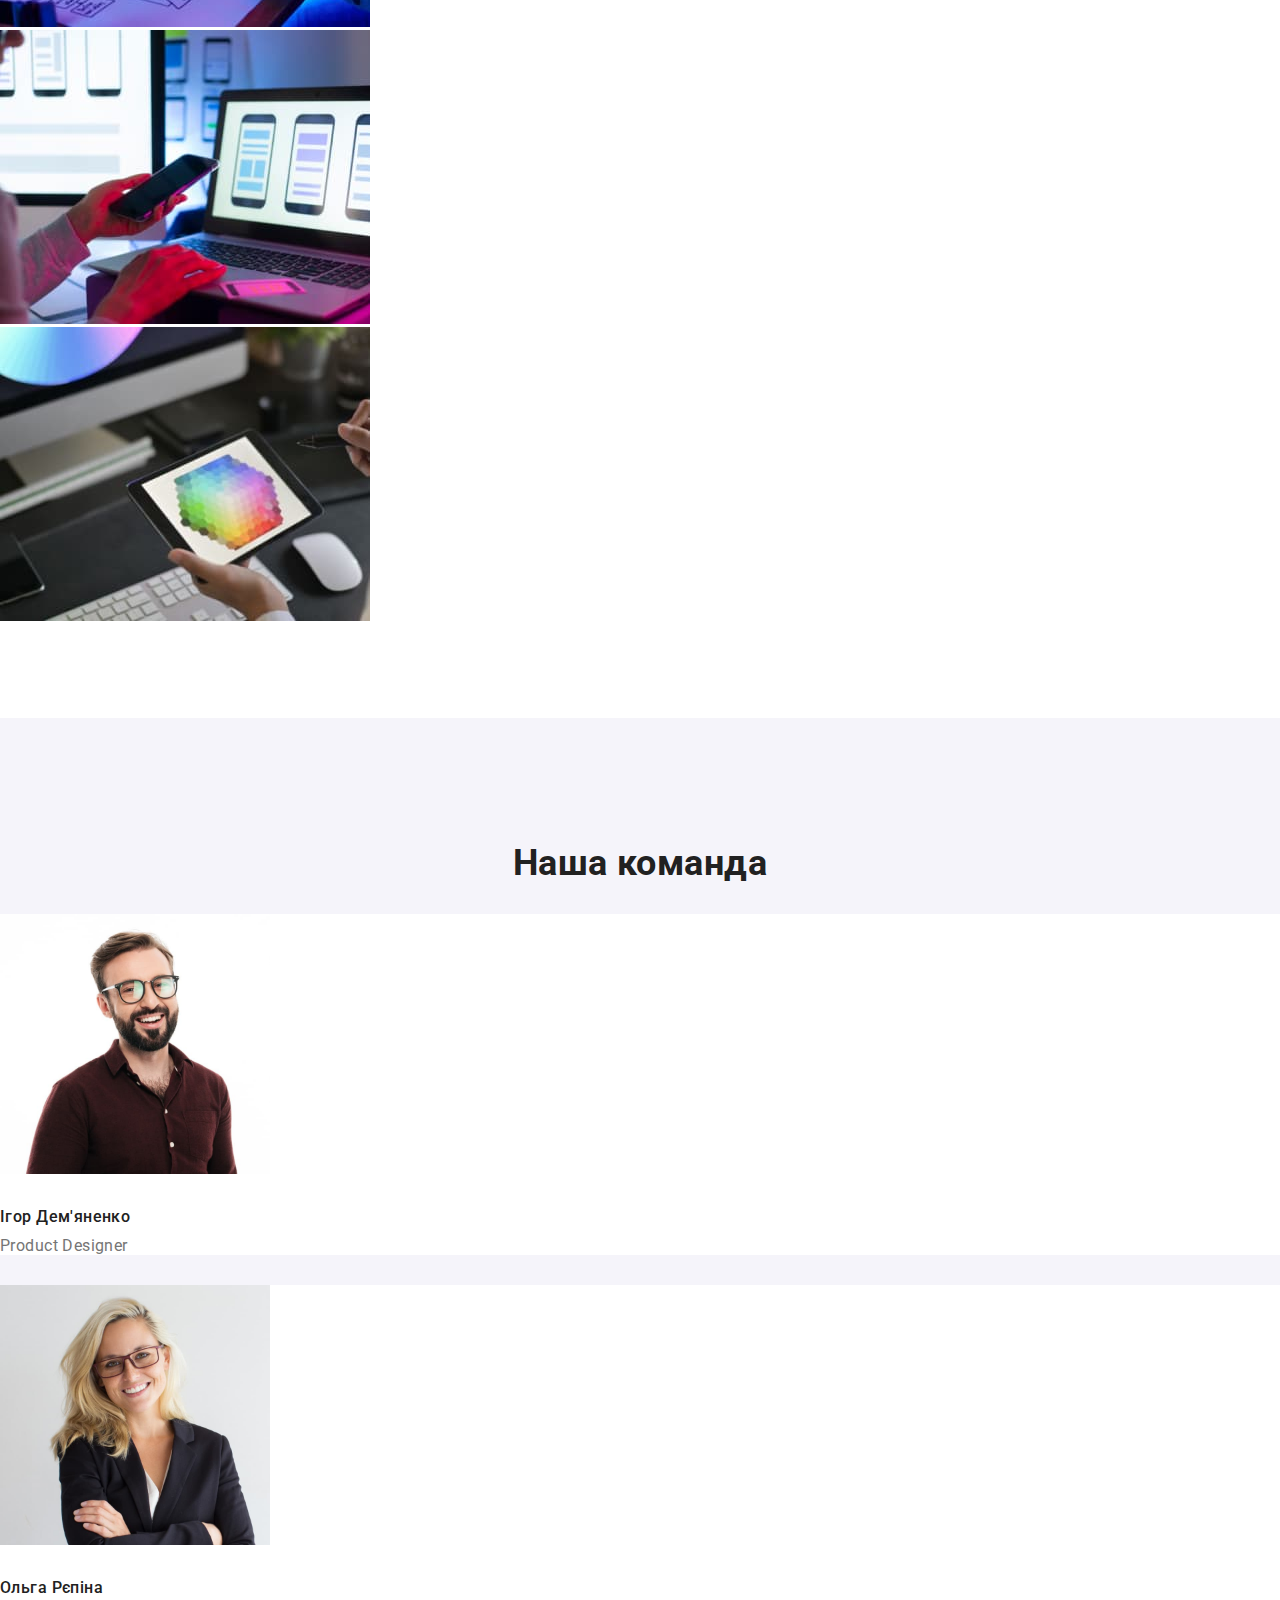
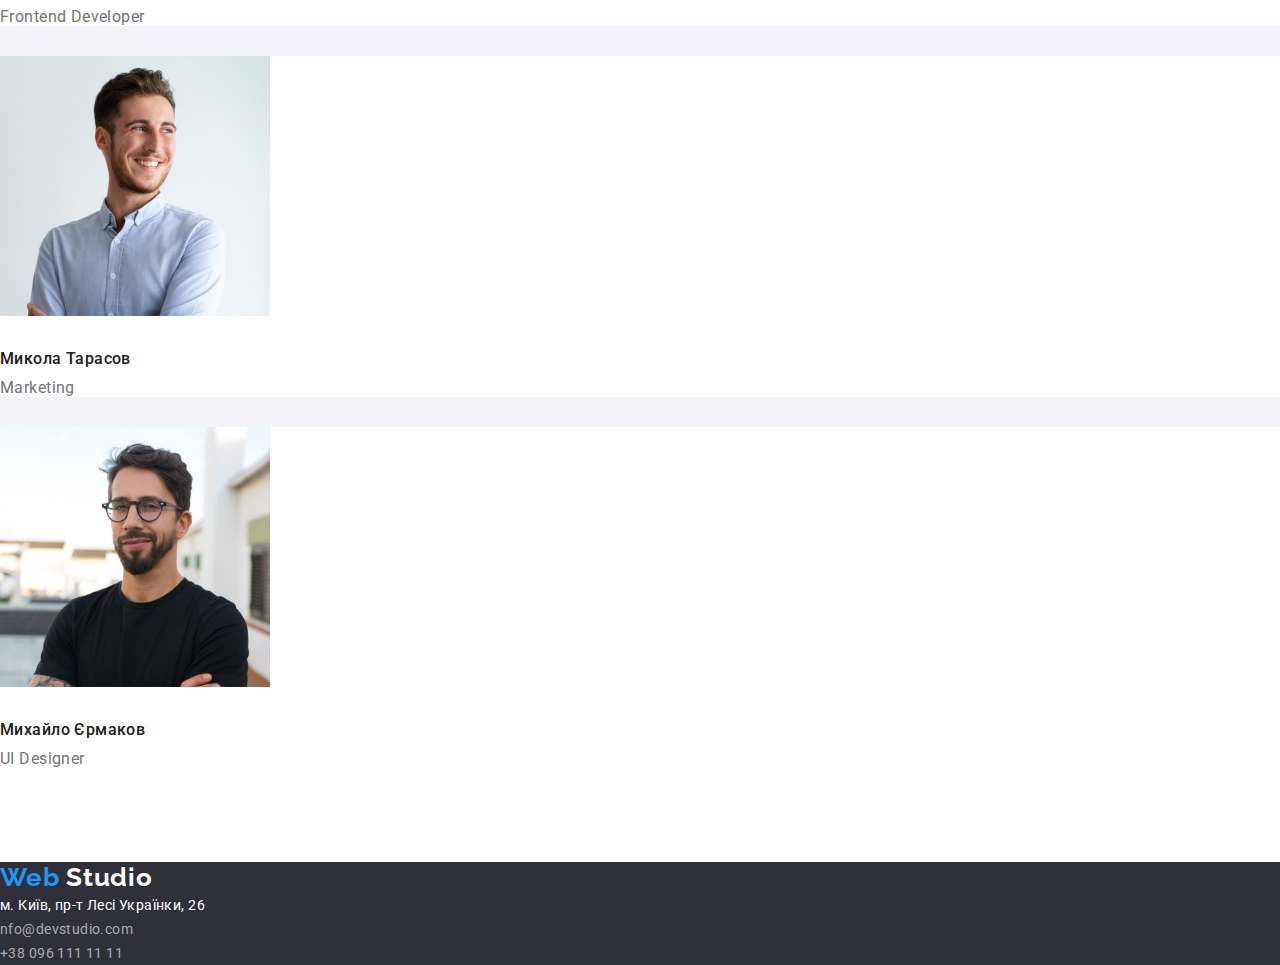
==== commit 9cc73089: "3 homework" ====
--- a/index.html
+++ b/index.html
@@ -18,6 +18,7 @@
     <link rel="stylesheet" href="./css/styles.css" />
   </head>
   <body class="page">
+    <div class="container">
     <header class="header">
       <a lang="en" class="logo" href="./index.html" target="_self" rel="noopener noreferrer">
         Web
@@ -45,13 +46,18 @@
         <li class="contacts-item"><a class="link" href="tel:+380961111111">+380961111111</a></li>
       </ul>
     </header>
+    </div>
     <main class="main">
+      <div class="container-hero">
       <section class="hero">
-        <h1 class="hero-title">Ефективні рішення для вашого бізнесу</h1>
+        <h1 class="hero-title">Ефективні рішення для <br>вашого бізнесу</br></h1>
         <button class="hero-button" type="button" value="">Замовити послугу</button>
+        </div>
       </section>
       <!--features-->
-      <section class="features">
+      
+      <section class="features ">
+        <div class="container-features">
         <h2 class="visually-hidden">Ососбливості</h2>
         <ul class="features-list list">
           <li class="features-item">
@@ -77,6 +83,7 @@
             </p>
           </li>
         </ul>
+        </div>
       </section>
       <!-- about-->
       <section class="about">
@@ -111,6 +118,7 @@
           </li>
         </ul>
       </section>
+      
       <!-- our team-->
       <section class="team">
         <h2 class="team-title">Наша команда</h2>
--- a/css/styles.css
+++ b/css/styles.css
@@ -36,7 +36,11 @@
     padding: 0;
     margin: 0;
 }
-
+.container{
+    margin-left: auto;
+    margin-right: auto;
+    width: 1600px;
+}
     
 /* header*/
 .header{
@@ -78,10 +82,21 @@
     font-weight: 500;
     letter-spacing: 0.02em;}
 .main{}
+.container-hero{
+    width: 1600px;
+    margin-left: auto;
+    margin-right: auto;
+}
 .hero{
     background-color: var(--hero-cl);
+    text-align: center;
+    margin-bottom: 94px;
+    padding-top: 280px;
+    padding-bottom: 280px;
 }
 .hero-title{
+    margin-top: 0;
+    margin-bottom: 30px;
     font-size: 44px;
     line-height: calc(60 / 44);
     color: var(--title-cl);
@@ -90,6 +105,9 @@
     text-transform: uppercase;
 }
 .hero-button{
+    display:inline-block;
+    padding: 10px 32px;
+    min-width: 216px;
     background-color: var(--accent-cl);
     font-family: var(--main-font);
     font-size: 16px;
@@ -99,6 +117,9 @@
     letter-spacing: 0.06em;
     border-style: none;
     cursor: pointer;
+    border-radius: 4px;
+    text-align: center;
+    border: 1px solid transparent;
 }
 .hero-button:active,
 .hero-button:hover,
@@ -119,7 +140,15 @@
         clip-path: inset(50%);
         margin: -1px;
     }
-.features{}
+.features{
+    margin-top: 94px;
+    margin-bottom: 94px;
+    width: 1170px;
+}
+.container-features{
+    width: 1170px;
+
+}
 .features-list{}
 .features-item{}
 
@@ -128,19 +157,29 @@
     line-height: calc(16 / 14);
     color: var(--main-text-cl);
     font-weight: 700;
-    text-transform:uppercase;}
+    text-transform:uppercase;
+    margin-top: 0;
+    margin-bottom: 10px;
+}
+    
 .text{
     font-size: 14px;
     line-height: calc(24 / 14);
     color: var(--link-cl);
+    margin-top: 0;
+    margin-bottom: 0px;
 }
 /* about */
-.about{}
+.about{
+    margin-top: 94px;
+    margin-bottom: 94px;
+}
 .about-title{
     font-size: 36px;
     line-height: calc(42 / 36);
     color: var(--main-text-cl);
     font-weight: 700;
+    text-align: center;
 }
 .about-list{}  
 .about-item {} 
@@ -148,24 +187,33 @@
 /* our time */
 .team{
     background-color: var(--team-cl);
+    margin-top: 94;
+    margin-bottom: 0;
+    padding-top: 94px;
+    margin-bottom: 94px;
 }
 .team-title{
     font-size: 36px;
     line-height: calc(42/36);
     color: var(--main-text-cl);
     font-weight: 700;
+    text-align: center;
 }
 .team-list{}
 .team-item{
     background-color:var(--title-cl) ;
 }
 .team-name{
+    margin-top: 30px;
+    margin-bottom: 10px;
     font-size: 16px;
     line-height: calc(19 / 16);
     color: var(--main-text-cl);
     font-weight: 500;
 }
 .team-aside{ 
+    margin-top: 0;
+    margin-bottom: 30px;
     font-size: 16px;
     line-height: calc(19 / 16);
     color: var(--link-cl);
@@ -221,6 +269,12 @@
     font-weight: 500;
     letter-spacing: 0.03em;
     cursor: pointer;
+    text-align: center;
+    border-radius: 4px;
+    border: 1px solid transparent;
+    display: inline-block;
+    padding: 6px 22px;
+    min-width: 103px;
  }
  .portfolio-btn:hover,
  .portfolio-btn:focus,
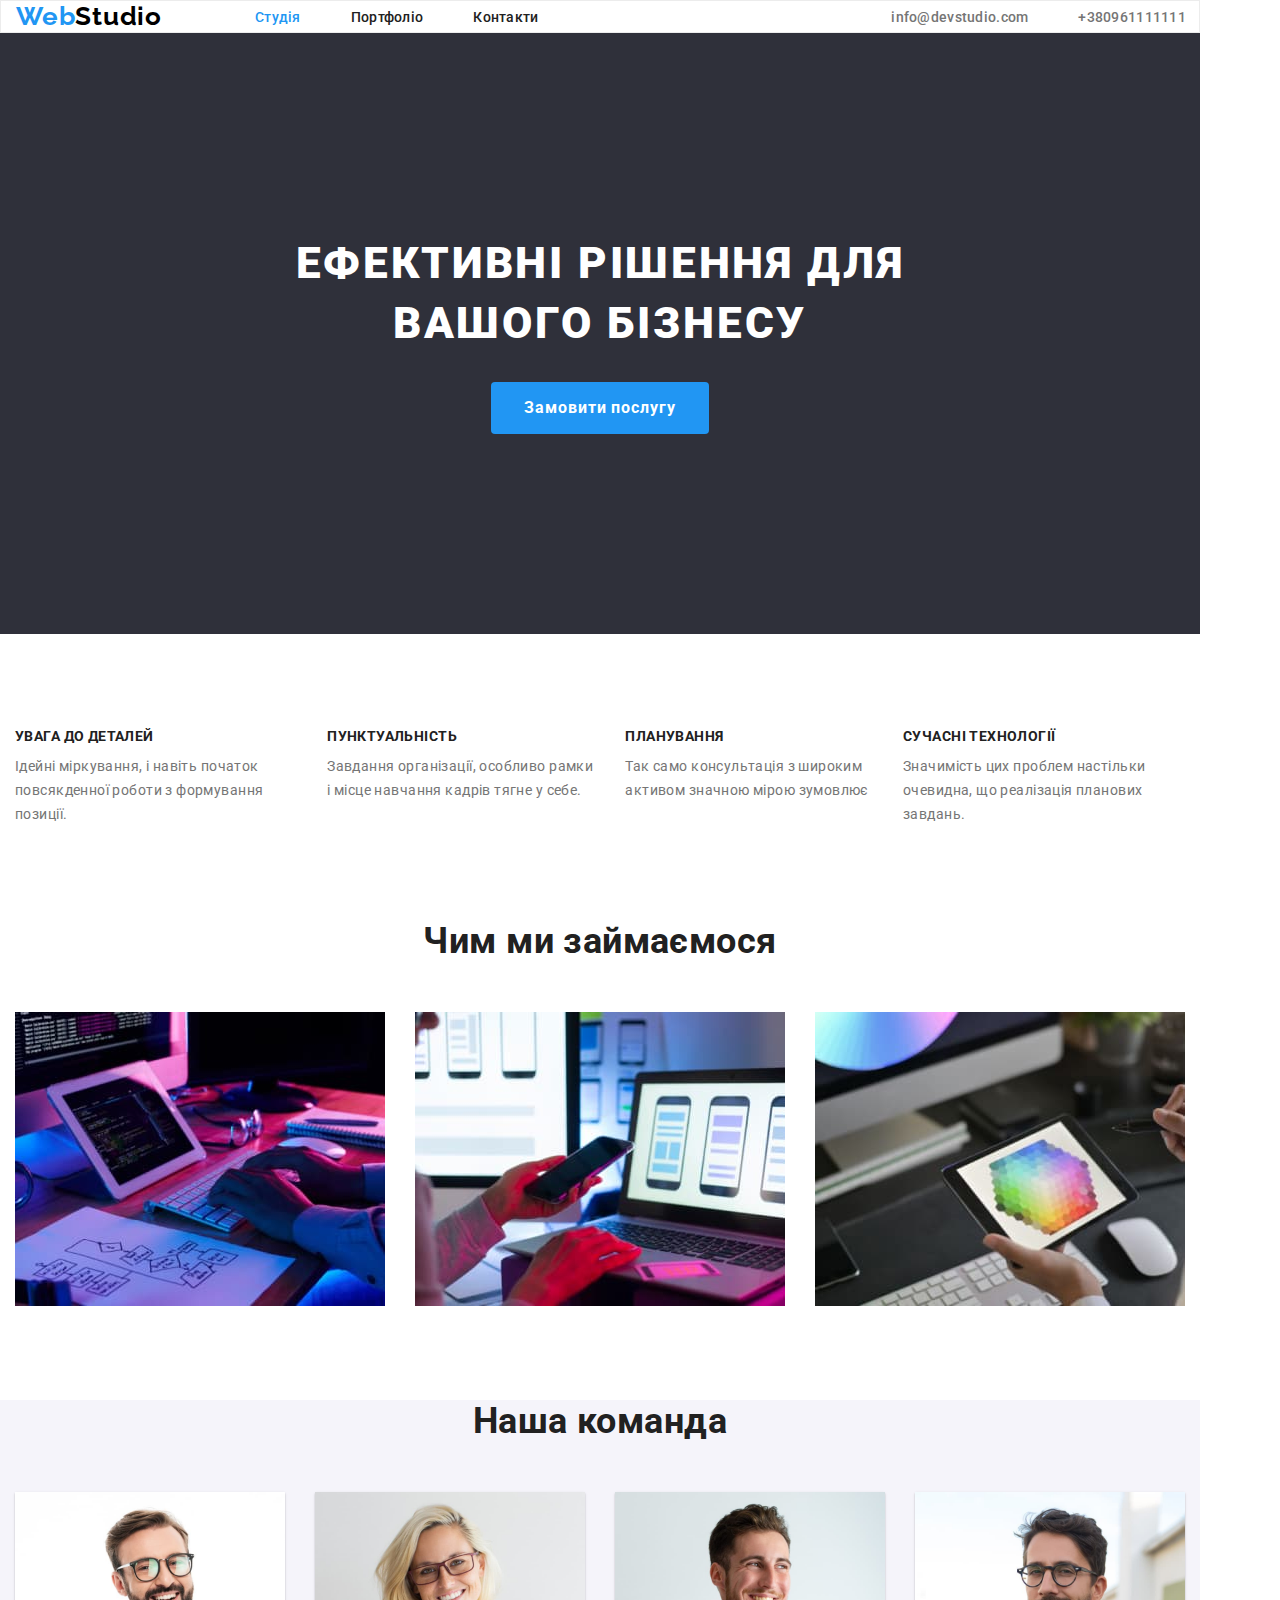
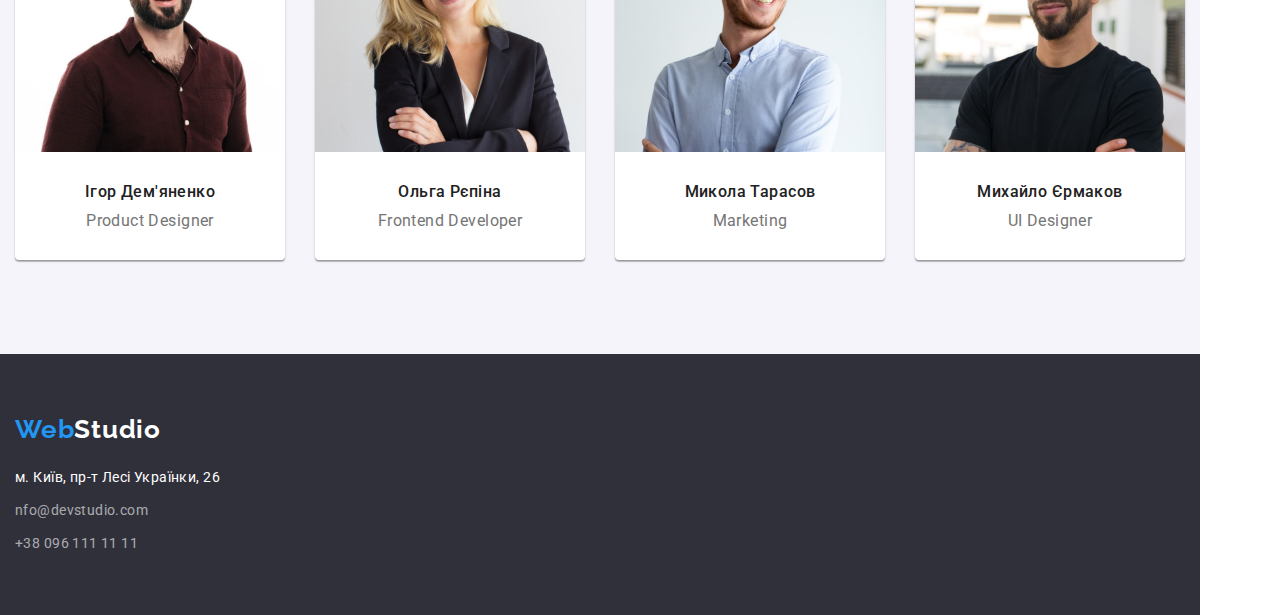
==== commit 04c530c1: "homework" ====
--- a/index.html
+++ b/index.html
@@ -18,11 +18,10 @@
     <link rel="stylesheet" href="./css/styles.css" />
   </head>
   <body class="page">
-    <div class="container">
     <header class="header">
+      <div class="container main-nav">
       <a lang="en" class="logo" href="./index.html" target="_self" rel="noopener noreferrer">
-        Web
-        <span class="logo-header">Studio</span>
+        Web<span class="logo-header">Studio</span>
       </a>
       <nav class="nav">
         <ul class="nav-list list">
@@ -48,16 +47,17 @@
     </header>
     </div>
     <main class="main">
-      <div class="container-hero">
+      
       <section class="hero">
+      
         <h1 class="hero-title">Ефективні рішення для <br>вашого бізнесу</br></h1>
         <button class="hero-button" type="button" value="">Замовити послугу</button>
-        </div>
+        
       </section>
       <!--features-->
       
       <section class="features ">
-        <div class="container-features">
+        <div class="container features">
         <h2 class="visually-hidden">Ососбливості</h2>
         <ul class="features-list list">
           <li class="features-item">
@@ -87,6 +87,7 @@
       </section>
       <!-- about-->
       <section class="about">
+        <div class="container">
         <h2 class="about-title">Чим ми займаємося</h2>
         <ul class="about-list list">
           <li class="about-item">
@@ -117,10 +118,12 @@
             />
           </li>
         </ul>
+        </div>
       </section>
       
       <!-- our team-->
       <section class="team">
+        <div class="container">
         <h2 class="team-title">Наша команда</h2>
         <ul class="team-list list">
           <li class="team-item">
@@ -131,8 +134,10 @@
               width="270"
               height="260"
             />
+            <div>
             <h3 class="team-name">Ігор Дем'яненко</h3>
             <p class="team-aside" lang="en">Product Designer</p>
+            </div>
           </li>
           <li class="team-item">
             <img
@@ -142,8 +147,10 @@
               width="270"
               height="260"
             />
+            <div>
             <h3 class="team-name">Ольга Рєпіна</h3>
             <p class="team-aside" lang="en">Frontend Developer</p>
+            </div>
           </li>
           <li class="team-item">
             <img
@@ -153,8 +160,10 @@
               width="270"
               height="260"
             />
+            <div>
             <h3 class="team-name">Микола Тарасов</h3>
             <p class="team-aside" lang="en">Marketing</p>
+            </div>
           </li>
           <li class="team-item">
             <img
@@ -164,20 +173,22 @@
               width="270"
               height="260"
             />
+            <div>
             <h3 class="team-name">Михайло Єрмаков</h3>
             <p class="team-aside" lang="en">UI Designer</p>
-          </li>
-        </ul>
+            </div>
+          </li>
+        </ul>
+        </div>
       </section>
     </main>
 
-    <footer class="footer">
+    <footer class="footer container">
       <a lang="en" class="logo" href="./index.html" target="_self" rel="noopener noreferrer">
-        Web
-        <span class="logo-footer">Studio</span>
+        Web<span class="logo-footer">Studio</span>
       </a>
 
-      <address class="contacts-adress">
+      <address class="adress">
         <ul class="address-list list">
           <li class="address-item">
             <a
--- a/css/styles.css
+++ b/css/styles.css
@@ -20,6 +20,7 @@
 }
 
 body {
+    width: 1200px;
     font-size: 14px;
     font-family:var(--main-font);
     letter-spacing: 0.03em;
@@ -36,15 +37,23 @@
     padding: 0;
     margin: 0;
 }
+.img {
+    display: block;
+    max-width: 100%;
+    height: auto;
+}
 .container{
     margin-left: auto;
     margin-right: auto;
-    width: 1600px;
+    width: 1200px;
+    padding-right: 15px;
+    padding-left: 15px;
 }
     
 /* header*/
 .header{
     background-color: var(--title-cl);
+    border: 1px solid #ECECEC;
 }
 .header .link:hover,
 .header .link:focus {
@@ -61,12 +70,29 @@
 .logo-header{
 color:var(--logo-cl);
 }
-.nav{}
-
+/* main nav */
+.header .main-nav{
+    display: flex;
+    align-items: center;
+}
+.nav{
+    display: flex;
+}
+/* .nav-list li{
+    margin-right: 50px;
+} */
+.nav-list .nav-item:not(:last-child){
+    margin-right: 50px;
+}
+.nav-list{
+    display: flex;
+    margin-left: 93px;
+}
 .nav-list .link.current {
     color: var(--accent-cl);
 }
 .nav-item{
+    display: block;
     font-size: 14px;
     line-height: calc(16 / 14);
     color: var(--main-text-cl);
@@ -74,29 +100,33 @@
     letter-spacing: 0.02em;
 }
 .header-contacts {
+    display: flex;
+    margin-left:auto;
     color: var(--link-cl);
+}
+.header-contacts .contacts-item:not(:last-child){
+    margin-right: 50px;
 }
 .contacts-item{
     font-size: 14px;
     line-height: calc(16 / 14);
     font-weight: 500;
     letter-spacing: 0.02em;}
-.main{}
-.container-hero{
-    width: 1600px;
-    margin-left: auto;
-    margin-right: auto;
-}
+.main{
+    width: 1200px;
+}
+
+
 .hero{
+    width: 1200px;
     background-color: var(--hero-cl);
     text-align: center;
-    margin-bottom: 94px;
-    padding-top: 280px;
-    padding-bottom: 280px;
-}
+    padding-top: 200px;
+    padding-bottom: 200px;
+}
+
 .hero-title{
     margin-top: 0;
-    margin-bottom: 30px;
     font-size: 44px;
     line-height: calc(60 / 44);
     color: var(--title-cl);
@@ -121,6 +151,8 @@
     text-align: center;
     border: 1px solid transparent;
 }
+
+
 .hero-button:active,
 .hero-button:hover,
 .hero-button:focus {
@@ -141,16 +173,19 @@
         margin: -1px;
     }
 .features{
-    margin-top: 94px;
-    margin-bottom: 94px;
-    width: 1170px;
-}
-.container-features{
-    width: 1170px;
-
-}
-.features-list{}
-.features-item{}
+    
+}
+
+.features-list{
+    display: flex;
+    padding-top: 94px;
+}
+.features-item{
+    margin-right: 30px;
+}
+ .features-item:nth-child(4n){
+    margin-right: 0;
+}
 
 .features-subtitle{
     font-size: 14px;
@@ -171,26 +206,35 @@
 }
 /* about */
 .about{
-    margin-top: 94px;
-    margin-bottom: 94px;
+    width: 1200px;
+    padding-top: 94px;
+    padding-bottom: 94px;
+
 }
 .about-title{
+    margin-top: 0;
+    margin-bottom: 50px;
     font-size: 36px;
     line-height: calc(42 / 36);
     color: var(--main-text-cl);
     font-weight: 700;
     text-align: center;
 }
-.about-list{}  
-.about-item {} 
+.about-list{
+    display: flex;
+}  
+.about-item {
+    margin-right: 30px;
+} 
+.about-item:nth-child(3n){
+    margin-right: 0;
+}
 
 /* our time */
 .team{
     background-color: var(--team-cl);
-    margin-top: 94;
-    margin-bottom: 0;
-    padding-top: 94px;
-    margin-bottom: 94px;
+   
+    padding-bottom: 94px;
 }
 .team-title{
     font-size: 36px;
@@ -198,10 +242,23 @@
     color: var(--main-text-cl);
     font-weight: 700;
     text-align: center;
-}
-.team-list{}
+    margin-bottom: 50px;
+    margin-top: 0;
+}
+.team-list{
+    display: flex;
+    text-align: center;
+}
 .team-item{
     background-color:var(--title-cl) ;
+    margin-right: 30px;
+    box-shadow: 0px 1px 3px rgba(0, 0, 0, 0.12), 0px 1px 1px rgba(0, 0, 0, 0.14), 0px 2px 1px rgba(0, 0, 0, 0.2);
+    border-radius: 0px 0px 4px 4px;
+   
+}
+.team-item:nth-child(4n) {
+    margin-right: 0;
+    width: 270px;
 }
 .team-name{
     margin-top: 30px;
@@ -210,6 +267,7 @@
     line-height: calc(19 / 16);
     color: var(--main-text-cl);
     font-weight: 500;
+    text-align: center;
 }
 .team-aside{ 
     margin-top: 0;
@@ -217,13 +275,23 @@
     font-size: 16px;
     line-height: calc(19 / 16);
     color: var(--link-cl);
+    text-align: center;
     }
 /* footer */
 .footer{
-background-color:var(--footer-cl) ;
-}
+    width: 1200px;
+    padding-top: 60px;
+    padding-bottom: 60px;
+    background-color:var(--footer-cl) ;
+
+}
+
 .logo-footer{
-    color: var(--title-cl);}
+    color: var(--title-cl);
+   
+}
+    
+
     
 .footer .link:hover,
 .footer .link:focus {
@@ -232,6 +300,7 @@
 .contacts-adress{}
 .address-list{}
 .address-item{
+    padding-top: 20px;
     font-size: 14px;
     line-height: calc(24 / 14);
     color: var(--title-cl);
@@ -239,6 +308,7 @@
     font-style: normal;
 }
 .address-item-com{
+    padding-top: 9px;
     color: var(--link-tel);
     font-style: normal;
     font-weight: 400;
@@ -247,6 +317,7 @@
     letter-spacing: 0.03em;
 }
 .address-item-tel{
+    padding-top: 9px;
     font-style: normal;
     font-weight: 400;
     font-size: 14px;
@@ -259,7 +330,13 @@
               /* portfolio*/
  .portfolio{}  
  .portfolio-button{
-    cursor: pointer;}           
+    display: flex;
+    cursor: pointer;
+    justify-content: center;
+    padding-top: 94px;
+    padding-bottom: 34px;
+} 
+
  .portfolio-btn{
     font-family:var(--main-font) ;
     background-color: var(--team-cl);
@@ -282,14 +359,37 @@
     background-color: var(--accent-cl);
     color:var(--title-cl);
  }
+
  .portfolio-list{
-
- }
+    display: flex;
+    flex-wrap: wrap;
+ }
+  .flex-container {
+    width: 1200px;
+    margin-left: auto;
+    margin-right: auto;
+    display: flex;
+    flex-wrap: wrap;
+    padding-left: 15px;
+    padding-right: 15px;
+    margin-bottom: 94px;
+  }
  .portfolio-item{
-
- }
- .img{}
+    width: 363px;
+    margin-right: 37px;
+    margin-bottom: 30px;
+    
+    
+ }
+ .portfolio-item:nth-child( 3n ){
+    margin-right: 0px;
+ }
+ .portfolio-item:nth-last-child( -n+3){
+    margin-bottom: 0;
+ }
  .portfolio-heading{
+    margin-top: 20px;
+    margin-bottom: 4px;
     font-style: normal;
     font-weight: 700;
     font-size: 18px;
@@ -298,6 +398,8 @@
     color: var(--main-text-cl);
  }
  .portfolio-desc{
+    margin-top: 0;
+   margin-bottom: 20px;
     font-style: normal;
     font-weight: 400;
     font-size: 16px;
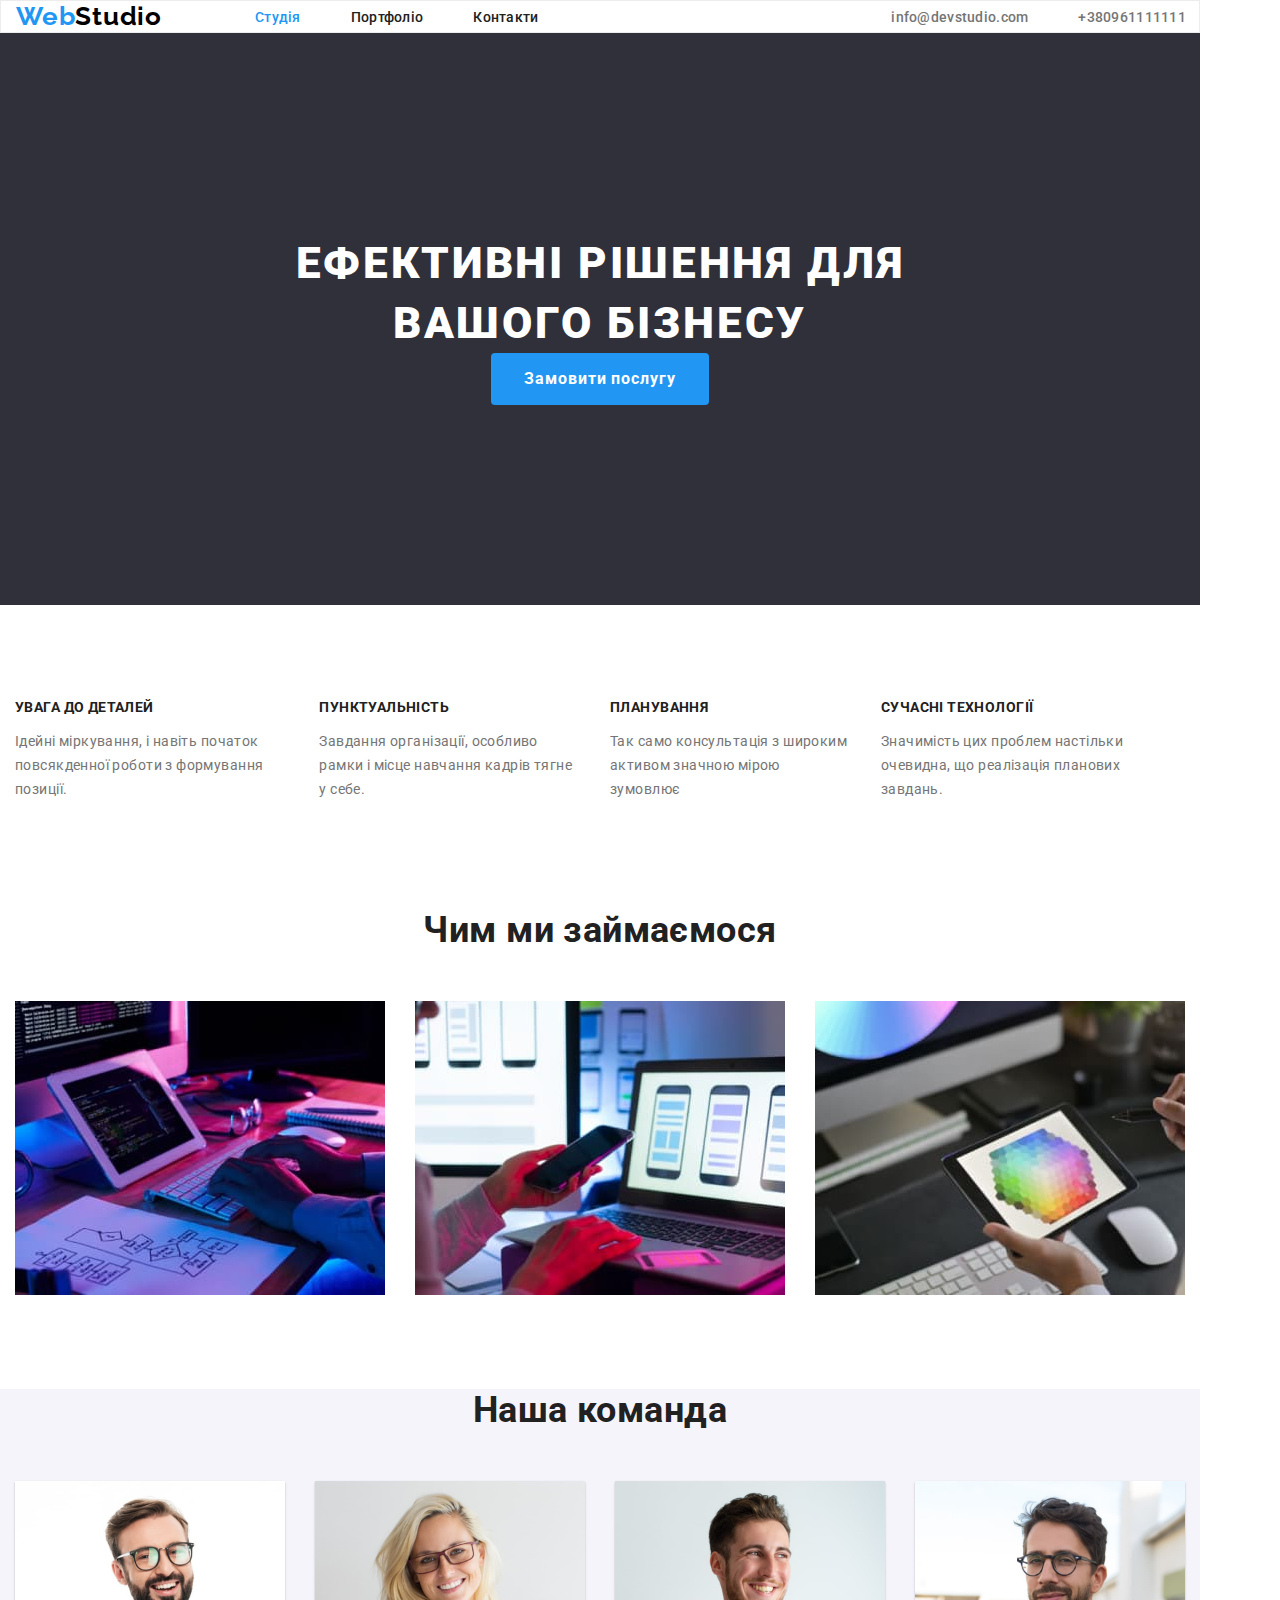
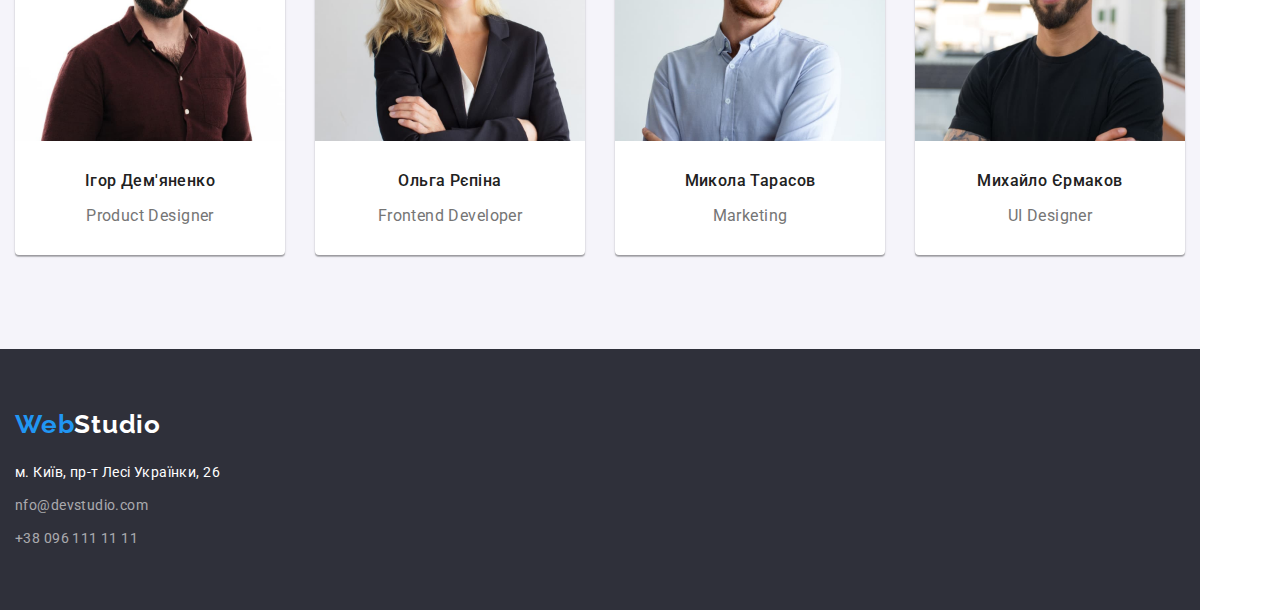
==== commit 215ab9a4: "card bord" ====
--- a/index.html
+++ b/index.html
@@ -44,13 +44,13 @@
         </li>
         <li class="contacts-item"><a class="link" href="tel:+380961111111">+380961111111</a></li>
       </ul>
+         </div>
     </header>
-    </div>
     <main class="main">
       
       <section class="hero">
       
-        <h1 class="hero-title">Ефективні рішення для <br>вашого бізнесу</br></h1>
+        <h1 class="hero-title">Ефективні рішення для <br>вашого бізнесу<br></h1>
         <button class="hero-button" type="button" value="">Замовити послугу</button>
         
       </section>
--- a/css/styles.css
+++ b/css/styles.css
@@ -16,6 +16,7 @@
 /* logo color */
 --accent-cl:rgba( 33, 150, 243, 1);
 --logo-cl:rgba(0, 0, 0, 1);
+--gap:30px;
 /* others */
 }
 
@@ -31,7 +32,14 @@
     color: currentcolor;
     text-decoration: none;
 }
-
+h1,
+h2,
+h3,
+h4,
+h5,
+h6{
+    margin: 0;
+}
 .list {
     list-style: none;
     padding: 0;
@@ -118,7 +126,6 @@
 
 
 .hero{
-    width: 1200px;
     background-color: var(--hero-cl);
     text-align: center;
     padding-top: 200px;
@@ -126,7 +133,6 @@
 }
 
 .hero-title{
-    margin-top: 0;
     font-size: 44px;
     line-height: calc(60 / 44);
     color: var(--title-cl);
@@ -173,18 +179,19 @@
         margin: -1px;
     }
 .features{
-    
-}
+} 
 
 .features-list{
     display: flex;
     padding-top: 94px;
-}
+   
+}
+/* flex-basis: calc((100%-3*var(--gap))/4); */
 .features-item{
-    margin-right: 30px;
+margin-right: 30px;
 }
  .features-item:nth-child(4n){
-    margin-right: 0;
+
 }
 
 .features-subtitle{
@@ -193,7 +200,6 @@
     color: var(--main-text-cl);
     font-weight: 700;
     text-transform:uppercase;
-    margin-top: 0;
     margin-bottom: 10px;
 }
     
@@ -201,19 +207,18 @@
     font-size: 14px;
     line-height: calc(24 / 14);
     color: var(--link-cl);
-    margin-top: 0;
-    margin-bottom: 0px;
+    
 }
 /* about */
 .about{
-    width: 1200px;
+    padding-top: 0;
+    padding-bottom: 94px;
+
+}
+.about-title{
+    margin-bottom: 0;
     padding-top: 94px;
-    padding-bottom: 94px;
-
-}
-.about-title{
-    margin-top: 0;
-    margin-bottom: 50px;
+    padding-bottom: 50px;
     font-size: 36px;
     line-height: calc(42 / 36);
     color: var(--main-text-cl);
@@ -222,6 +227,7 @@
 }
 .about-list{
     display: flex;
+    padding-top: 0;
 }  
 .about-item {
     margin-right: 30px;
@@ -243,7 +249,6 @@
     font-weight: 700;
     text-align: center;
     margin-bottom: 50px;
-    margin-top: 0;
 }
 .team-list{
     display: flex;
@@ -270,7 +275,6 @@
     text-align: center;
 }
 .team-aside{ 
-    margin-top: 0;
     margin-bottom: 30px;
     font-size: 16px;
     line-height: calc(19 / 16);
@@ -279,7 +283,6 @@
     }
 /* footer */
 .footer{
-    width: 1200px;
     padding-top: 60px;
     padding-bottom: 60px;
     background-color:var(--footer-cl) ;
@@ -334,7 +337,7 @@
     cursor: pointer;
     justify-content: center;
     padding-top: 94px;
-    padding-bottom: 34px;
+    padding-bottom: 50px;
 } 
 
  .portfolio-btn{
@@ -364,16 +367,7 @@
     display: flex;
     flex-wrap: wrap;
  }
-  .flex-container {
-    width: 1200px;
-    margin-left: auto;
-    margin-right: auto;
-    display: flex;
-    flex-wrap: wrap;
-    padding-left: 15px;
-    padding-right: 15px;
-    margin-bottom: 94px;
-  }
+  
  .portfolio-item{
     width: 363px;
     margin-right: 37px;
@@ -381,6 +375,12 @@
     
     
  }
+ .text-card{
+    padding: 20px 24px;
+    border: 1px solid aqua;
+    border-top: 0;
+
+ }
  .portfolio-item:nth-child( 3n ){
     margin-right: 0px;
  }
@@ -399,7 +399,7 @@
  }
  .portfolio-desc{
     margin-top: 0;
-   margin-bottom: 20px;
+    margin-bottom: 20px;
     font-style: normal;
     font-weight: 400;
     font-size: 16px;
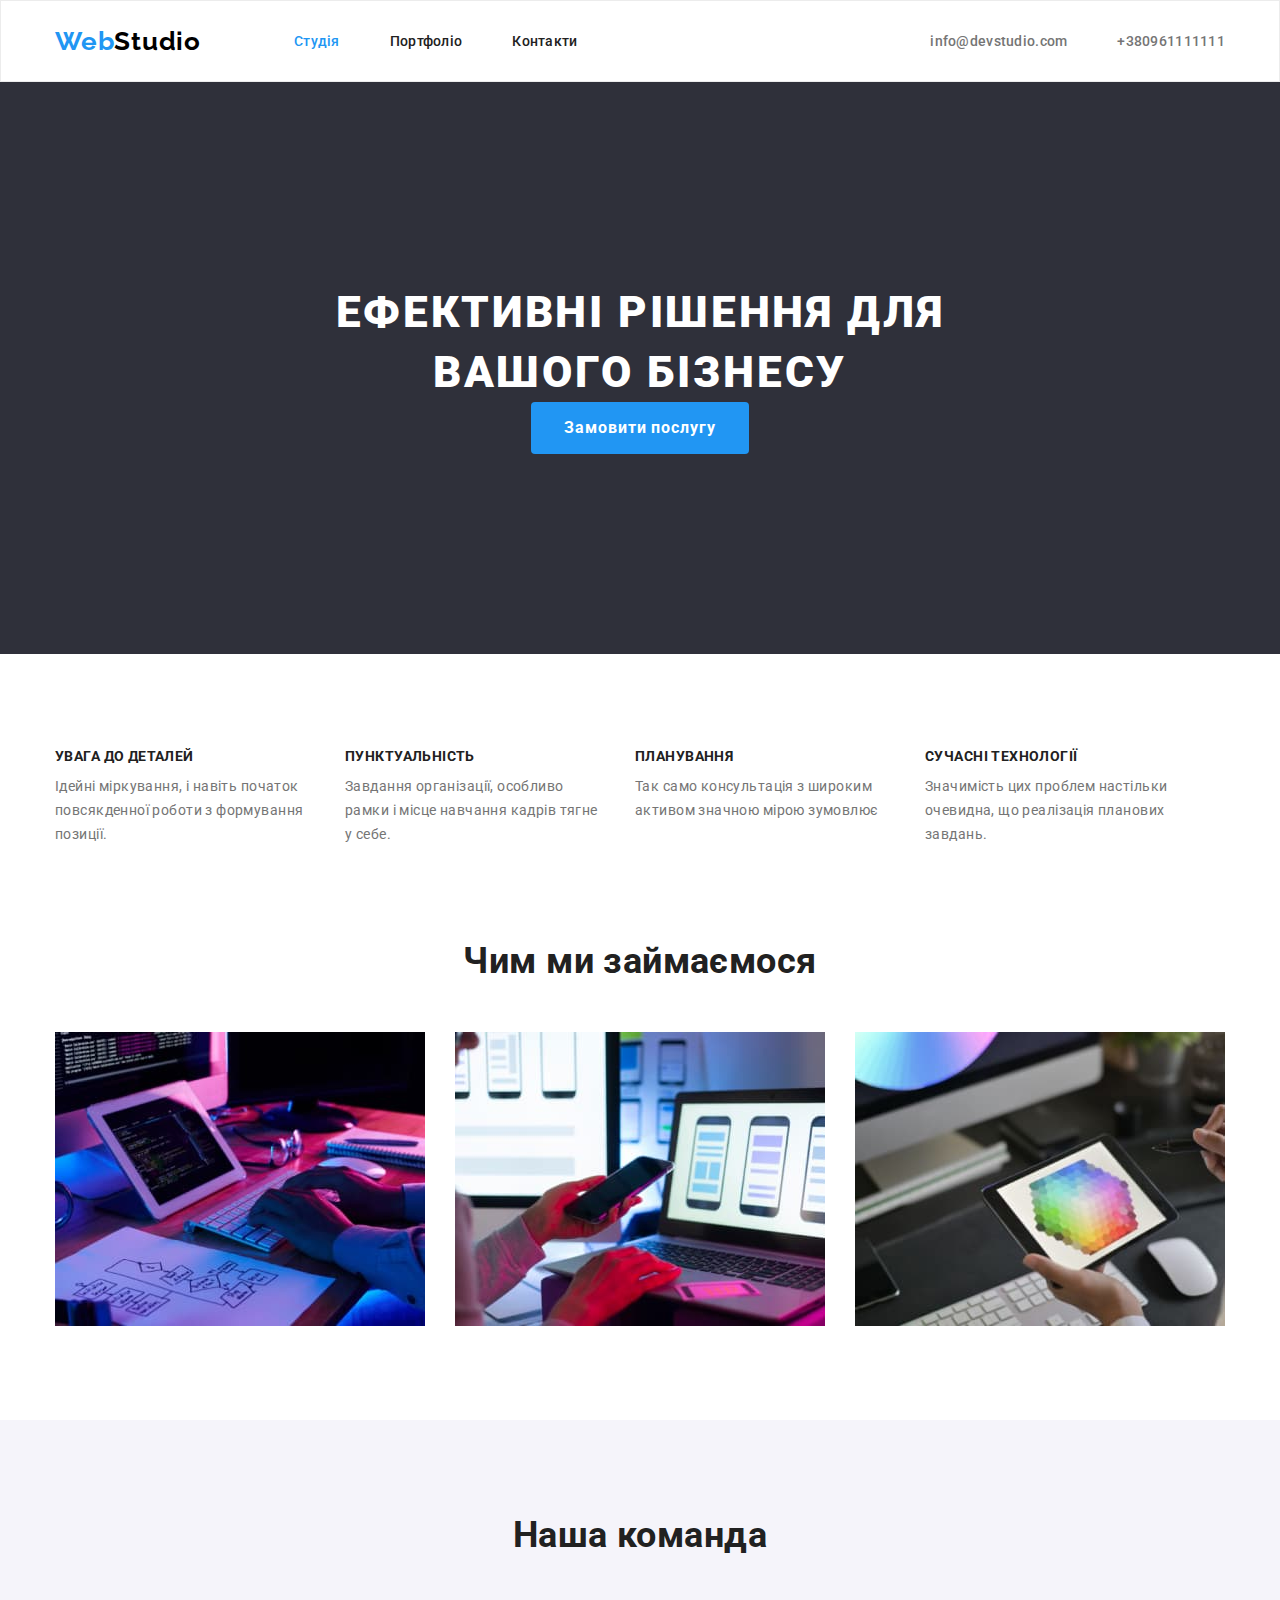
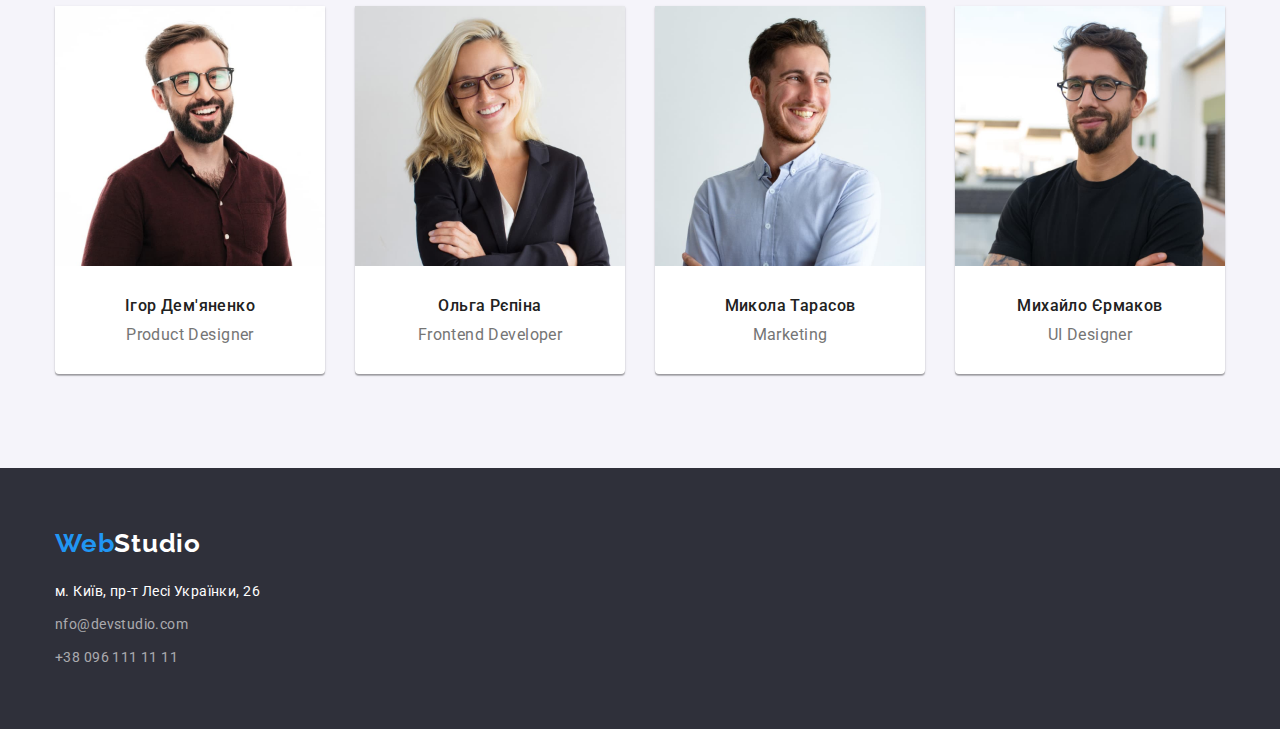
==== commit 3c9a617c: "fixing homework mistakes" ====
--- a/index.html
+++ b/index.html
@@ -26,16 +26,16 @@
       <nav class="nav">
         <ul class="nav-list list">
           <li class="nav-item">
-            <a class="link current" href="./index.html" target="_self" rel="noopener noreferrer">
+            <a class="link current nav-link" href="./index.html" target="_self" rel="noopener noreferrer">
               Студія
             </a>
           </li>
           <li class="nav-item">
-            <a class="link" href="./portfolio.html" target="_self" rel="noopener noreferrer">
+            <a class="link nav-link" href="./portfolio.html" target="_self" rel="noopener noreferrer">
               Портфоліо
             </a>
           </li>
-          <li class="nav-item"><a class="link" href="#">Контакти</a></li>
+          <li class="nav-item"><a class="link nav-link" href="#">Контакти</a></li>
         </ul>
       </nav>
       <ul class="header-contacts list">
@@ -49,15 +49,15 @@
     <main class="main">
       
       <section class="hero">
-      
-        <h1 class="hero-title">Ефективні рішення для <br>вашого бізнесу<br></h1>
+      <div class="container">
+        <h1 class="hero-title">Ефективні рішення для вашого бізнесу</h1>
         <button class="hero-button" type="button" value="">Замовити послугу</button>
-        
+        </div>
       </section>
       <!--features-->
       
       <section class="features ">
-        <div class="container features">
+        <div class="container">
         <h2 class="visually-hidden">Ососбливості</h2>
         <ul class="features-list list">
           <li class="features-item">
@@ -134,7 +134,7 @@
               width="270"
               height="260"
             />
-            <div>
+            <div class="cont-card">
             <h3 class="team-name">Ігор Дем'яненко</h3>
             <p class="team-aside" lang="en">Product Designer</p>
             </div>
@@ -147,7 +147,7 @@
               width="270"
               height="260"
             />
-            <div>
+            <div class="cont-card">
             <h3 class="team-name">Ольга Рєпіна</h3>
             <p class="team-aside" lang="en">Frontend Developer</p>
             </div>
@@ -160,7 +160,7 @@
               width="270"
               height="260"
             />
-            <div>
+            <div class="cont-card">
             <h3 class="team-name">Микола Тарасов</h3>
             <p class="team-aside" lang="en">Marketing</p>
             </div>
@@ -173,7 +173,7 @@
               width="270"
               height="260"
             />
-            <div>
+            <div class="cont-card">
             <h3 class="team-name">Михайло Єрмаков</h3>
             <p class="team-aside" lang="en">UI Designer</p>
             </div>
@@ -183,7 +183,8 @@
       </section>
     </main>
 
-    <footer class="footer container">
+    <footer class="footer">
+      <div class="container">
       <a lang="en" class="logo" href="./index.html" target="_self" rel="noopener noreferrer">
         Web<span class="logo-footer">Studio</span>
       </a>
@@ -208,6 +209,7 @@
           </li>
         </ul>
       </address>
+      </div>
     </footer>
   </body>
 </html>
--- a/css/styles.css
+++ b/css/styles.css
@@ -21,7 +21,6 @@
 }
 
 body {
-    width: 1200px;
     font-size: 14px;
     font-family:var(--main-font);
     letter-spacing: 0.03em;
@@ -37,7 +36,8 @@
 h3,
 h4,
 h5,
-h6{
+h6,
+p{
     margin: 0;
 }
 .list {
@@ -100,13 +100,18 @@
     color: var(--accent-cl);
 }
 .nav-item{
-    display: block;
+    
     font-size: 14px;
     line-height: calc(16 / 14);
     color: var(--main-text-cl);
     font-weight: 500;
     letter-spacing: 0.02em;
 }
+.nav-link{
+    display: inline-block;
+    padding-top: 32px;
+    padding-bottom: 32px;
+}
 .header-contacts {
     display: flex;
     margin-left:auto;
@@ -116,16 +121,19 @@
     margin-right: 50px;
 }
 .contacts-item{
+    padding-top: 32px;
+    padding-bottom: 32px;
     font-size: 14px;
     line-height: calc(16 / 14);
     font-weight: 500;
     letter-spacing: 0.02em;}
 .main{
-    width: 1200px;
+
 }
 
 
 .hero{
+    
     background-color: var(--hero-cl);
     text-align: center;
     padding-top: 200px;
@@ -133,6 +141,9 @@
 }
 
 .hero-title{
+     width: 700px;
+    margin-left: auto;
+    margin-right: auto;
     font-size: 44px;
     line-height: calc(60 / 44);
     color: var(--title-cl);
@@ -179,19 +190,20 @@
         margin: -1px;
     }
 .features{
+    padding-top: 94px;
 } 
 
 .features-list{
     display: flex;
-    padding-top: 94px;
    
 }
 /* flex-basis: calc((100%-3*var(--gap))/4); */
 .features-item{
-margin-right: 30px;
+    margin-right: 30px;
+    width: 260px;
 }
  .features-item:nth-child(4n){
-
+margin-right: 0;
 }
 
 .features-subtitle{
@@ -204,6 +216,7 @@
 }
     
 .text{
+
     font-size: 14px;
     line-height: calc(24 / 14);
     color: var(--link-cl);
@@ -211,14 +224,12 @@
 }
 /* about */
 .about{
-    padding-top: 0;
+    padding-top: 94px;
     padding-bottom: 94px;
 
 }
 .about-title{
-    margin-bottom: 0;
-    padding-top: 94px;
-    padding-bottom: 50px;
+    margin-bottom: 50px;
     font-size: 36px;
     line-height: calc(42 / 36);
     color: var(--main-text-cl);
@@ -239,7 +250,7 @@
 /* our time */
 .team{
     background-color: var(--team-cl);
-   
+    padding-top: 94px;
     padding-bottom: 94px;
 }
 .team-title{
@@ -265,8 +276,10 @@
     margin-right: 0;
     width: 270px;
 }
+.cont-card{
+    padding: 30px;
+}
 .team-name{
-    margin-top: 30px;
     margin-bottom: 10px;
     font-size: 16px;
     line-height: calc(19 / 16);
@@ -275,7 +288,6 @@
     text-align: center;
 }
 .team-aside{ 
-    margin-bottom: 30px;
     font-size: 16px;
     line-height: calc(19 / 16);
     color: var(--link-cl);
@@ -300,10 +312,11 @@
 .footer .link:focus {
         color: var(--accent-cl);
     }
-.contacts-adress{}
-.address-list{}
+.adress{
+    margin-top: 20px;}
+.address-list{
+    }
 .address-item{
-    padding-top: 20px;
     font-size: 14px;
     line-height: calc(24 / 14);
     color: var(--title-cl);
@@ -311,7 +324,7 @@
     font-style: normal;
 }
 .address-item-com{
-    padding-top: 9px;
+    margin-top: 9px;
     color: var(--link-tel);
     font-style: normal;
     font-weight: 400;
@@ -320,7 +333,7 @@
     letter-spacing: 0.03em;
 }
 .address-item-tel{
-    padding-top: 9px;
+    margin-top: 9px;
     font-style: normal;
     font-weight: 400;
     font-size: 14px;
@@ -331,13 +344,16 @@
 
 
               /* portfolio*/
- .portfolio{}  
+ .portfolio{
+    padding-top: 94px;
+    padding-bottom: 94px;
+ }  
  .portfolio-button{
     display: flex;
     cursor: pointer;
     justify-content: center;
-    padding-top: 94px;
     padding-bottom: 50px;
+    gap:8px;
 } 
 
  .portfolio-btn{
@@ -350,46 +366,45 @@
     letter-spacing: 0.03em;
     cursor: pointer;
     text-align: center;
-    border-radius: 4px;
-    border: 1px solid transparent;
+    border: none;
     display: inline-block;
     padding: 6px 22px;
-    min-width: 103px;
  }
  .portfolio-btn:hover,
  .portfolio-btn:focus,
  .portfolio-btn:active{
     background-color: var(--accent-cl);
     color:var(--title-cl);
+    box-shadow: 0px 3px 1px rgba(0, 0, 0, 0.1), 0px 1px 2px rgba(0, 0, 0, 0.08), 0px 2px 2px rgba(0, 0, 0, 0.12);
  }
 
  .portfolio-list{
     display: flex;
     flex-wrap: wrap;
+    margin-right: -30px;
+    margin-bottom: -30px;
  }
   
  .portfolio-item{
-    width: 363px;
-    margin-right: 37px;
-    margin-bottom: 30px;
-    
-    
+    width: 370px; 
+    margin-right:30px;
+    margin-bottom:30px;
  }
  .text-card{
-    padding: 20px 24px;
+    padding:20px 24px;
     border: 1px solid aqua;
     border-top: 0;
 
  }
- .portfolio-item:nth-child( 3n ){
+ /* .portfolio-item:nth-child( 3n ){
     margin-right: 0px;
  }
  .portfolio-item:nth-last-child( -n+3){
     margin-bottom: 0;
- }
+ } */
  .portfolio-heading{
-    margin-top: 20px;
-    margin-bottom: 4px;
+    margin-top: 0px;
+    margin-bottom: 0px;
     font-style: normal;
     font-weight: 700;
     font-size: 18px;
@@ -399,7 +414,7 @@
  }
  .portfolio-desc{
     margin-top: 0;
-    margin-bottom: 20px;
+    margin-bottom: 0;
     font-style: normal;
     font-weight: 400;
     font-size: 16px;
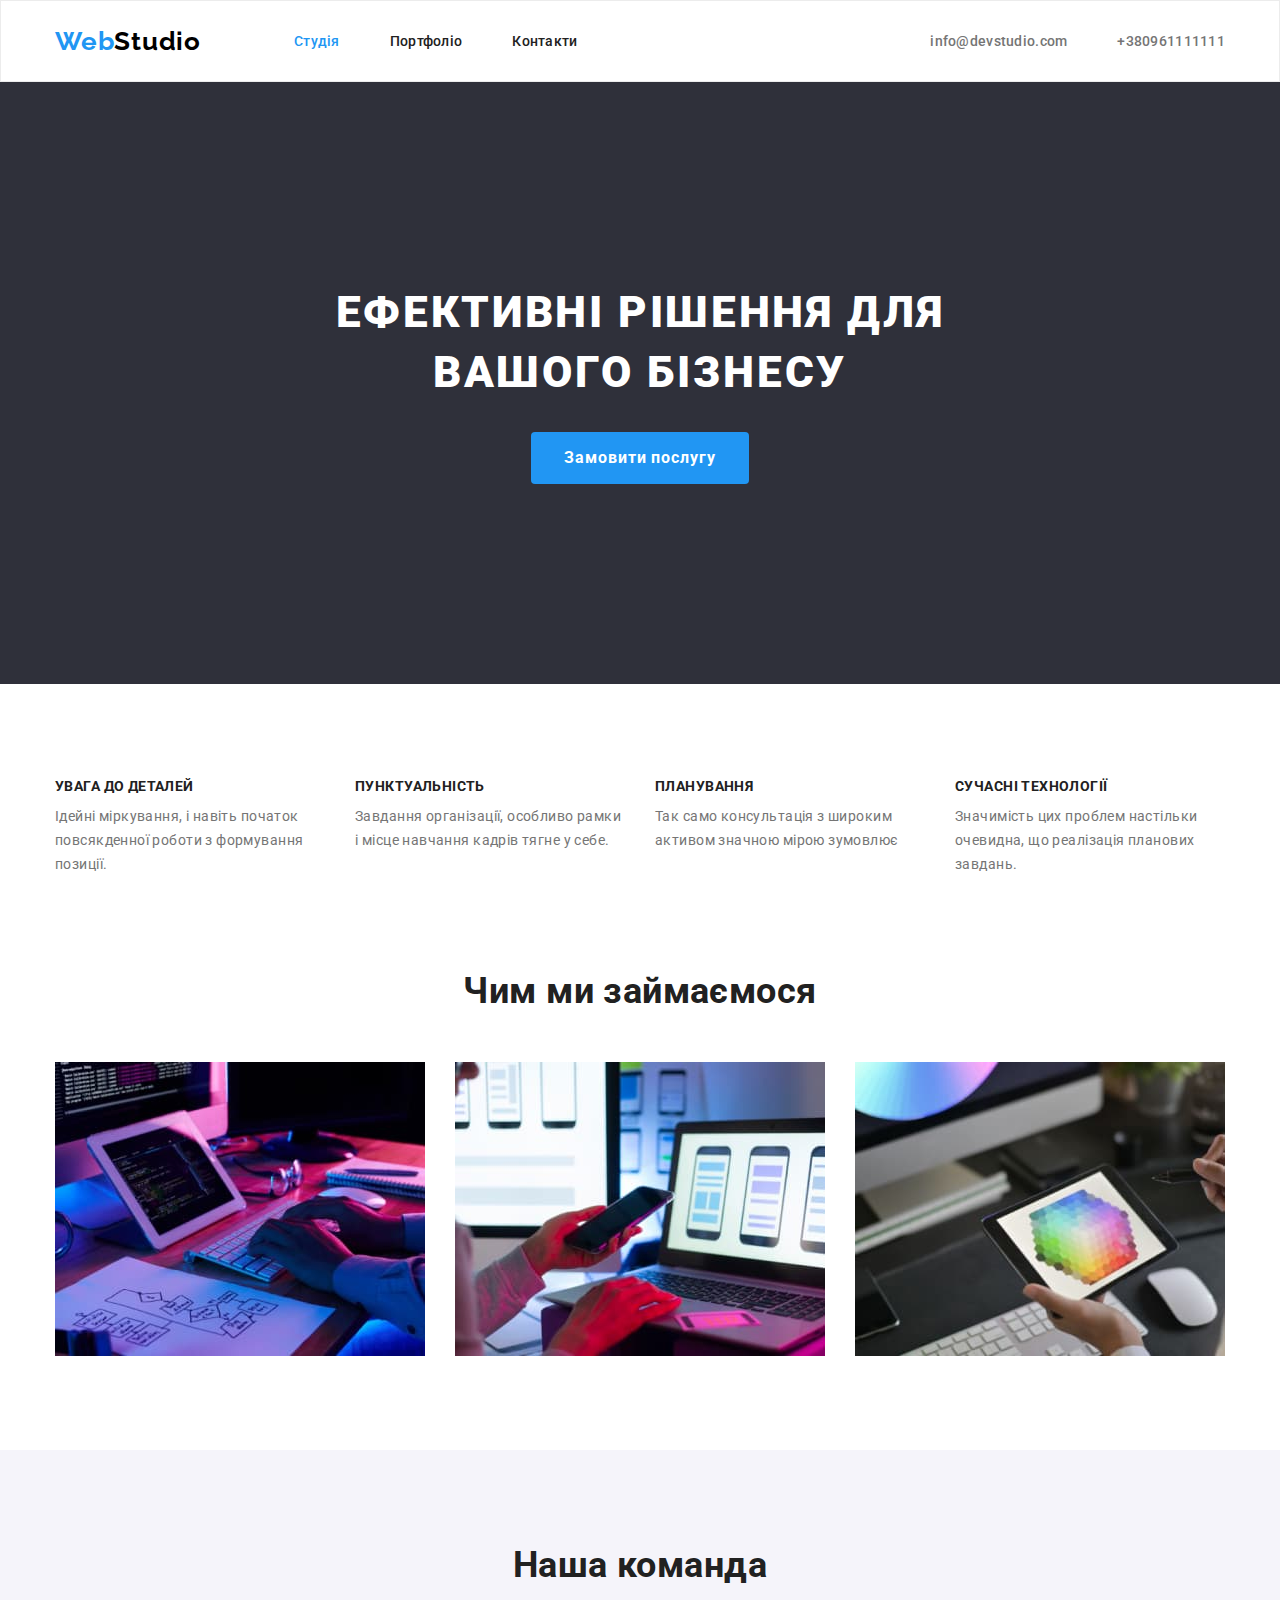
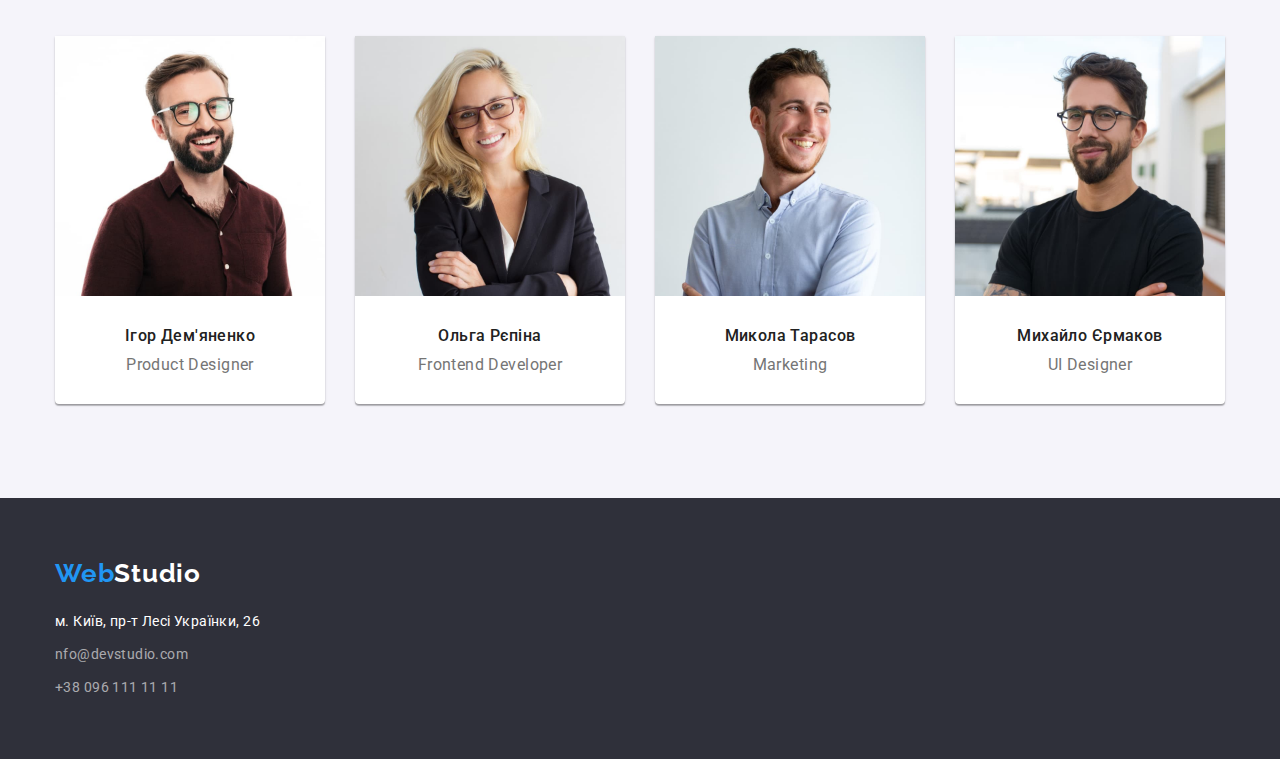
==== commit d476efa5: "fixing homework" ====
--- a/index.html
+++ b/index.html
@@ -42,7 +42,7 @@
         <li class="contacts-item">
           <a class="link header-link" href="mailto:info@devstudio.com">info@devstudio.com</a>
         </li>
-        <li class="contacts-item"><a class="link" href="tel:+380961111111">+380961111111</a></li>
+        <li class="contacts-item"><a class="link header-link" href="tel:+380961111111">+380961111111</a></li>
       </ul>
          </div>
     </header>
--- a/css/styles.css
+++ b/css/styles.css
@@ -68,6 +68,8 @@
     color: var(--accent-cl);
 }
 .logo{
+    padding-top: 24px;
+    padding-bottom: 24px;
     font-family: var(--secondary-font);
     font-size: 26px;
     line-height: calc(31 / 26);
@@ -76,6 +78,8 @@
     letter-spacing: 0.03em;
 }
 .logo-header{
+padding-top: 24px;
+padding-bottom: 24px;
 color:var(--logo-cl);
 }
 /* main nav */
@@ -120,6 +124,10 @@
 .header-contacts .contacts-item:not(:last-child){
     margin-right: 50px;
 }
+.header-link{
+    padding-top: 32px;
+    padding-bottom: 32px;
+}
 .contacts-item{
     padding-top: 32px;
     padding-bottom: 32px;
@@ -141,6 +149,7 @@
 }
 
 .hero-title{
+    margin-bottom: 30px;
      width: 700px;
     margin-left: auto;
     margin-right: auto;
@@ -191,6 +200,7 @@
     }
 .features{
     padding-top: 94px;
+    padding-bottom: 94px;
 } 
 
 .features-list{
@@ -200,7 +210,8 @@
 /* flex-basis: calc((100%-3*var(--gap))/4); */
 .features-item{
     margin-right: 30px;
-    width: 260px;
+    width: 270px;
+
 }
  .features-item:nth-child(4n){
 margin-right: 0;
@@ -224,7 +235,6 @@
 }
 /* about */
 .about{
-    padding-top: 94px;
     padding-bottom: 94px;
 
 }
@@ -266,6 +276,7 @@
     text-align: center;
 }
 .team-item{
+    width: 270px;
     background-color:var(--title-cl) ;
     margin-right: 30px;
     box-shadow: 0px 1px 3px rgba(0, 0, 0, 0.12), 0px 1px 1px rgba(0, 0, 0, 0.14), 0px 2px 1px rgba(0, 0, 0, 0.2);
@@ -274,7 +285,6 @@
 }
 .team-item:nth-child(4n) {
     margin-right: 0;
-    width: 270px;
 }
 .cont-card{
     padding: 30px;
@@ -352,7 +362,7 @@
     display: flex;
     cursor: pointer;
     justify-content: center;
-    padding-bottom: 50px;
+    margin-bottom: 50px;
     gap:8px;
 } 
 
@@ -392,7 +402,7 @@
  }
  .text-card{
     padding:20px 24px;
-    border: 1px solid aqua;
+    border: 1px solid rgba(238, 238, 238, 1);
     border-top: 0;
 
  }
@@ -404,7 +414,7 @@
  } */
  .portfolio-heading{
     margin-top: 0px;
-    margin-bottom: 0px;
+    margin-bottom: 4px;
     font-style: normal;
     font-weight: 700;
     font-size: 18px;
